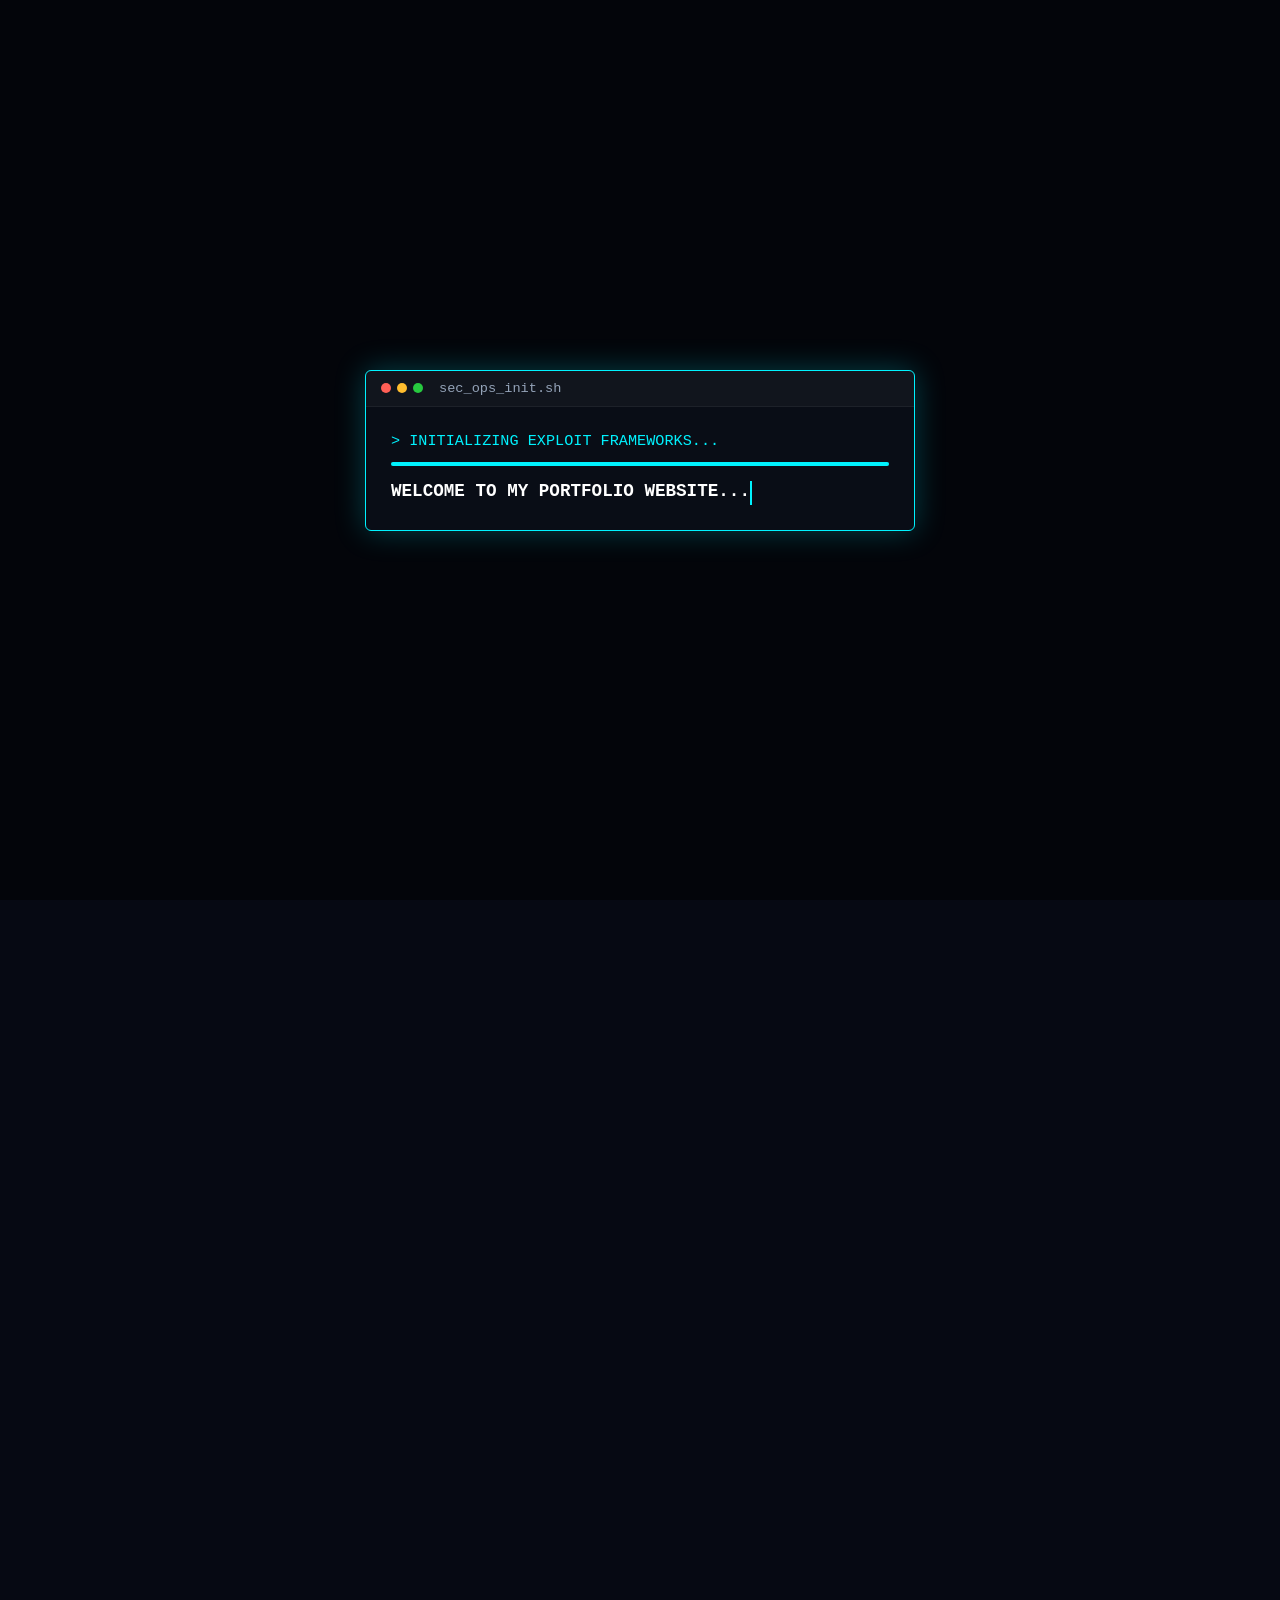
==== index.html @ fb5c25d8 "Portfolio Website" ====
<!DOCTYPE html>
<html lang="en">
<head>
    <meta charset="UTF-8">
    <meta name="viewport" content="width=device-width, initial-scale=1.0">
    <title>Moe Htet | Offensive Security</title>
    <link href="https://fonts.googleapis.com/css2?family=Inter:wght@300;400;600&family=Orbitron:wght@500;700&display=swap" rel="stylesheet">
    <link rel="stylesheet" href="style.css">
</head>
<body>

<div id="preloader">
    <div class="preloader-content">
        <div class="terminal-box">
            <div class="terminal-header">
                <span class="dot red"></span>
                <span class="dot yellow"></span>
                <span class="dot green"></span>
                <span class="terminal-title">sec_ops_init.sh</span>
            </div>
            <div class="terminal-body">
                <p class="status-msg">> INITIALIZING EXPLOIT FRAMEWORKS...</p>
                <div class="progress-bar">
                    <div class="progress-fill" id="progressFill"></div>
                </div>
                <div class="welcome-text" id="welcomeText"></div>
            </div>
        </div>
    </div>
</div>

<div id="main-content" class="hidden">

<nav>
    <div class="logo">MOE HTET AR KAR (PHOE CHO)</div>
    <ul>
        <li><a href="#about">About</a></li>
        <li><a href="#projects">Projects</a></li>
        <li><a href="#labs">Labs</a></li>
        <li><a href="#certs">Certs</a></li>
        <li><a href="#contact">Contact</a></li>
    </ul>
    <button id="themeToggle">☀️</button>
</nav>

<header class="hero">
    <h1 class="glitch" data-text="Cybersecurity Engineer & Offensive Security Practitioner">Cybersecurity Engineer & Offensive Security Practitioner</h1>
    <p>Penetration Testing • Security Automation • API Security • Vulnerability Research</p>
</header>

<section id="about" class="reveal">
    <div class="container">
        <h2>About Me</h2>
        <div class="about-content">
            <p class="bio-text">
                I am a Cybersecurity Engineer and Basic Python Developer with a strong interest in offensive security, security automation, and vulnerability research. My experience includes hands-on penetration testing labs, API security assessments, Windows security analysis, network traffic investigation, and custom security tool development. I enjoy building practical solutions that help identify security weaknesses, improve visibility, and support risk reduction efforts.
            </p>
            <p class="bio-text">
                Beyond technical execution, I believe effective cybersecurity requires clear communication, structured reporting, and continuous learning. I approach security challenges with both an attacker's mindset for identifying weaknesses and a defender's mindset for understanding business impact and remediation strategies.
            </p>
            <p class="bio-text">
                I am continuously expanding my expertise in penetration testing, defensive monitoring, Windows internals, and security engineering while building projects that demonstrate real-world security concepts through practical implementation.
            </p>
        </div>
    </div>
</section>

<section id="projects" class="reveal">
    <h2>Core Security Frameworks & Tools</h2>
    <div class="grid">

        <div class="card primary-card">
            <div class="status-dot"></div>
            <div class="tag">Flagship Framework</div>
            <h3>VulcanX v2.0.0 (Sovereign Edition)</h3>
            <p>VULCAN-X is a modular security assessment framework designed to streamline reconnaissance, service enumeration, and vulnerability discovery workflows. The platform leverages concurrent scanning architectures, service fingerprinting techniques, and structured vulnerability analysis to improve assessment efficiency. It was developed to demonstrate practical experience in offensive security methodologies, security automation, and scalable Python application design.</p>
            <p style="margin-top: 10px;"><strong>Business Value:</strong> The framework reduces manual reconnaissance effort, improves assessment consistency, and provides structured reporting that supports faster security analysis and decision-making processes.</p>
            <div class="card-links" style="margin-top: 15px;">
                <a href="https://github.com/moe1112025/Vulcan-X.git" target="_blank" class="btn-link">[ SOURCE_CODE ]</a>
            </div>
        </div>

    </div>
</section>

<section id="labs" class="reveal">
    <h2>Active Security Labs</h2>
    <div class="grid">

        <div class="card">
            <div class="status-dot"></div>
            <div class="tag">Windows Security</div>
            <h3>Windows 11 Local Privilege Escalation(LPE)</h3>
            <p>This assessment examined a Windows Local Privilege Escalation scenario involving insecure service directory permissions aligned with CWE-276. Through controlled testing in an authorized lab environment, a Binary Hijacking technique demonstrated how improper Access Control List (ACL) configurations can allow privilege boundary violations and lead to SYSTEM-level code execution.</p>
            <p style="margin-top: 10px;"><strong>Business Value:</strong> This lab highlights the importance of Principle of Least Privilege (PoLP), Access Control auditing, File Integrity Monitoring (FIM), and secure service path management in enterprise environments.</p>
            <div class="card-links">
                <a href="https://drive.google.com/file/d/15mmvyUSVfplP2dtKTMwwm52__Tjcgngu/view?usp=drive_link" target="_blank">[ VIEW_DEMO ]</a>
                <a href="https://drive.google.com/file/d/1bqdGl-xNYIPpD2EcokgD5G8lN4Z_xinM/view?usp=drive_link" target="_blank">[ READ_REPORT ]</a>
            </div>
        </div> 

        <div class="card">
            <div class="status-dot"></div>
            <div class="tag">OWASP Juice Shop API Security Assessment</div>
            <h3>Critical Endpoint Assessment</h3>
            <p>A structured application security assessment of OWASP Juice Shop identified multiple high-risk vulnerabilities affecting authentication, authorization, and object access controls. Testing included validation of SQL Injection, Broken Object Level Authorization (BOLA), and Insecure Direct Object Reference (IDOR) scenarios, demonstrating how application logic flaws can expose sensitive customer information.</p>
            <p style="margin-top: 10px;"><strong>Business Value:</strong> The assessment reinforces the importance of robust server-side authorization controls, secure identity management, and the adoption of indirect object references such as UUIDs to protect user data.</p>
            <div class="card-links">
                <a href="https://drive.google.com/file/d/1419d3xMmaEBNFA--Tdlo-GrJt34fl0r1/view?usp=drive_link" target="_blank">[ VIEW_DEMO ]</a>
                <a href="https://drive.google.com/file/d/1wQ1VqkFPOX3O8AzYP1DSJFrGo314pykW/view?usp=drive_link" target="_blank">[ READ_REPORT ]</a>
            </div>
        </div>
        
    </div>
</section>

<section id="certs" class="reveal">
    <h2>Professional Certifications</h2>
    <div class="grid">
        
        <div class="card cert-card">
            <div class="status-dot"></div>
            <div class="tag">Security Analysis</div>
            <img src="https://images.credly.com/size/680x680/images/ef9f86ad-4e53-4dbc-8951-e4cab81ff09e/blob" alt="Google" class="cert-icon">
            <h3>Google Cybersecurity Professional</h3>
            <p>Hands-on expertise in <strong>SIEM (Chronicle)</strong>, IDS/IPS, and packet analysis. Focused on threat hunting, incident response, and security automation with <strong>Python</strong>.</p>
            <a href="https://www.credly.com/badges/2dbb7724-6ad8-48f8-89b3-ddfd74db75ea/linked_in_profile" target="_blank" class="verify-btn">VERIFY_CREDENTIAL</a>
        </div>

        <div class="card cert-card">
            <div class="status-dot"></div>
            <div class="tag">Offensive Security</div>
            <img src="https://s3.amazonaws.com/coursera_assets/meta_images/generated/CERTIFICATE_LANDING_PAGE/CERTIFICATE_LANDING_PAGE~3IY4SEI4F1SM/CERTIFICATE_LANDING_PAGE~3IY4SEI4F1SM.jpeg" alt="Kali" class="cert-icon">
            <h3>Ethical Hacking & Pentesting</h3>
            <p>Practical application of the <strong>Cyber Attack Lifecycle</strong> using Kali Linux. Expertise in vulnerability research, <strong>Network Exploitation</strong>, and advanced reconnaissance techniques.</p>
            <a href="https://www.coursera.org/account/accomplishments/specialization/3IY4SEI4F1SM" target="_blank" class="verify-btn">VERIFY_CREDENTIAL</a>
        </div>

        <div class="card cert-card">
            <div class="status-dot"></div>
            <div class="tag">Pentesting Standard</div>
            <img src="https://s3.amazonaws.com/coursera_assets/meta_images/generated/CERTIFICATE_LANDING_PAGE/CERTIFICATE_LANDING_PAGE~47RRHLRSA1Q6/CERTIFICATE_LANDING_PAGE~47RRHLRSA1Q6.jpeg" alt="CompTIA" class="cert-icon">
            <h3>CompTIA PenTest+ (PT0-002)</h3>
            <p>Validated skills in <strong>Penetration Testing Management</strong>. Managing weaknesses, performing cloud/mobile assessments, and generating professional <strong>Technical Security Reports</strong>.</p>
            <a href="https://www.coursera.org/account/accomplishments/specialization/47RRHLRSA1Q6" target="_blank" class="verify-btn">VERIFY_CREDENTIAL</a>
        </div>

    </div>
</section>

<section id="skills" class="reveal">
    <h2>Core Competencies</h2>
    <div class="grid">
        <div class="skill-box">
            <div class="status-dot"></div>
            <h4><span class="accent-text">01.</span> Development & Automation</h4>
            <p>Python (OOP), Bash Scripting, Security Tooling, API Automation</p>
        </div>

        <div class="skill-box">
            <div class="status-dot"></div>
            <h4><span class="accent-text">02.</span> Offensive Operations</h4>
            <p>Metasploit Framework, Burp Suite Professional, Hydra, Nmap, WireShark</p>
        </div>

        <div class="skill-box">
            <div class="status-dot"></div>
            <h4><span class="accent-text">03.</span> Security Analysis</h4>
            <p>Malware Analysis, Traffic Inspection, Vulnerability Research</p>
        </div>
    </div>

    <div class="learning-bio">
        <p class="terminal-text">> [STATUS]: Cybersecurity Practitioner | Continuous Learner</p>
        <p>Focused on practical penetration testing, security automation, vulnerability research, and defensive security analysis. Committed to continuous professional development through hands-on labs, security projects, technical reporting, and real-world security methodologies.</p>
    </div>
</section>

<section id="contact" class="reveal">
    <h2>Connect with Moe Htet</h2>
    <div class="contact-container">
        <p class="contact-sub">Interested in discussing cybersecurity opportunities, penetration testing, security research, or professional collaboration? Feel free to connect through the channels below.</p>
        
        <div class="contact-grid">
            <a href="mailto:moehtetarkar259@gmail.com?subject=Security Project Inquiry&body=Hello Moe Htet," class="contact-btn email-btn">
                <span class="icon">📩</span>
                <div class="btn-text">
                    <span>Email Me</span>
                    <small>moehtetarkar259@gmail.com</small>
                </div>
            </a>

            <a href="https://github.com/moe1112025" target="_blank" class="contact-btn github-btn">
                <span class="icon">💻</span>
                <div class="btn-text">
                    <span>GitHub Profile</span>
                    <small>github.com/moe1112025</small>
                </div>
            </a>
        </div>
    </div>
</section>

</div>

<script src="script.js"></script>
</body>
</html>
---- style.css ----
/* GLOBAL CONFIG & VARIABLES */
:root {
    --bg-main: #060913;
    --bg-card: rgba(13, 20, 38, 0.6);
    --accent: #00f2fe;
    --accent-glow: rgba(0, 242, 254, 0.25);
    --text-primary: #f1f5f9;
    --text-secondary: #94a3b8;
    --border: rgba(0, 242, 254, 0.15);
}

/* Light Theme Variables */
[data-theme="light"] {
    --bg-main: #f8fafc;
    --bg-card: rgba(255, 255, 255, 0.85);
    --accent: #0284c7;
    --accent-glow: rgba(2, 132, 199, 0.15);
    --text-primary: #0f172a;
    --text-secondary: #475569;
    --border: rgba(2, 132, 199, 0.2);
}

* {
    margin: 0;
    padding: 0;
    box-sizing: border-box;
}

html {
    scroll-behavior: smooth;
}

body {
    background-color: var(--bg-main);
    color: var(--text-primary);
    font-family: 'Inter', sans-serif;
    overflow-x: hidden;
    transition: background-color 0.4s, color 0.4s;
}

/* 1. INTRO PRELOADER UI */
#preloader {
    position: fixed;
    top: 0;
    left: 0;
    width: 100vw;
    height: 100vh;
    background-color: #03050a;
    z-index: 9999;
    display: flex;
    justify-content: center;
    align-items: center;
    transition: opacity 0.5s ease, visibility 0.5s;
}

.preloader-content {
    width: 90%;
    max-width: 550px;
}

.terminal-box {
    background: #090d16;
    border: 1px solid var(--accent);
    border-radius: 6px;
    box-shadow: 0 0 30px var(--accent-glow);
    font-family: monospace;
}

.terminal-header {
    background: rgba(255, 255, 255, 0.03);
    padding: 10px 15px;
    border-bottom: 1px solid rgba(255, 255, 255, 0.05);
    display: flex;
    align-items: center;
}

.dot {
    width: 10px;
    height: 10px;
    border-radius: 50%;
    margin-right: 6px;
}
.red { background: #ff5f56; }
.yellow { background: #ffbd2e; }
.green { background: #27c93f; }

.terminal-title {
    color: var(--text-secondary);
    font-size: 0.85rem;
    margin-left: 10px;
}

.terminal-body {
    padding: 25px;
}

.status-msg {
    color: var(--accent);
    font-size: 0.95rem;
    margin-bottom: 12px;
}

.progress-bar {
    width: 100%;
    height: 4px;
    background: rgba(255, 255, 255, 0.05);
    border-radius: 2px;
    overflow: hidden;
    margin-bottom: 15px;
}

.progress-fill {
    width: 0%;
    height: 100%;
    background: var(--accent);
    box-shadow: 0 0 8px var(--accent);
    transition: width 0.1s linear;
}

.welcome-text {
    font-size: 1.1rem;
    font-weight: bold;
    color: #fff;
    min-height: 24px;
    border-right: 2px solid var(--accent);
    width: fit-content;
}

/* Structural control */
.hidden {
    opacity: 0;
    visibility: hidden;
    transform: translateY(15px);
}

#main-content {
    transition: opacity 0.6s ease-out, transform 0.6s ease-out;
}

#main-content.visible {
    opacity: 1;
    visibility: visible;
    transform: translateY(0);
}

/* MODERN NAVIGATION */
nav {
    display: flex;
    justify-content: space-between;
    align-items: center;
    padding: 20px 5%;
    position: fixed;
    width: 100%;
    top: 0;
    z-index: 100;
    background: rgba(6, 9, 19, 0.75);
    backdrop-filter: blur(12px);
    border-bottom: 1px solid rgba(255, 255, 255, 0.03);
}

[data-theme="light"] nav {
    background: rgba(248, 250, 252, 0.8);
    border-bottom: 1px solid rgba(0, 0, 0, 0.05);
}

.logo {
    font-family: 'Orbitron', sans-serif;
    font-weight: 700;
    font-size: 1.1rem;
    letter-spacing: 1px;
    color: var(--accent);
}

nav ul {
    display: flex;
    list-style: none;
    gap: 30px;
}

nav ul a {
    color: var(--text-secondary);
    text-decoration: none;
    font-weight: 600;
    font-size: 0.95rem;
    transition: color 0.3s;
}

nav ul a:hover {
    color: var(--accent);
}

#themeToggle {
    background: none;
    border: 1px solid var(--border);
    padding: 6px 12px;
    border-radius: 20px;
    cursor: pointer;
    font-size: 1rem;
    transition: background 0.3s;
}
#themeToggle:hover {
    background: var(--accent-glow);
}

/* HERO SECTION */
.hero {
    height: 85vh;
    display: flex;
    flex-direction: column;
    justify-content: center;
    align-items: center;
    text-align: center;
    padding: 0 20px;
    margin-top: 60px;
    background: radial-gradient(circle at center, rgba(13, 20, 38, 0.4) 0%, transparent 65%);
}

.hero h1 {
    font-family: 'Orbitron', sans-serif;
    font-size: 2.5rem;
    max-width: 900px;
    margin-bottom: 20px;
    line-height: 1.3;
}

.hero p {
    color: var(--accent);
    font-weight: 600;
    letter-spacing: 1px;
    font-size: 1rem;
}

/* SECTIONS LAYOUT */
section {
    padding: 80px 10%;
    max-width: 1300px;
    margin: 0 auto;
}

section h2 {
    font-family: 'Orbitron', sans-serif;
    font-size: 1.8rem;
    margin-bottom: 40px;
    position: relative;
    width: fit-content;
}

section h2::after {
    content: '';
    position: absolute;
    bottom: -8px;
    left: 0;
    width: 40px;
    height: 3px;
    background: var(--accent);
}

.bio-text {
    color: var(--text-secondary);
    line-height: 1.7;
    font-size: 1.05rem;
    margin-bottom: 20px;
}

/* CARDS GRID SYSTEM */
.grid {
    display: grid;
    grid-template-columns: repeat(auto-fit, minmax(320px, 1fr));
    gap: 30px;
}

.card {
    background: var(--bg-card);
    border: 1px solid var(--border);
    border-radius: 10px;
    padding: 30px;
    position: relative;
    backdrop-filter: blur(8px);
    transition: transform 0.3s, border-color 0.3s, box-shadow 0.3s;
}

.card:hover {
    transform: translateY(-5px);
    border-color: var(--accent);
    box-shadow: 0 10px 25px var(--accent-glow);
}

.primary-card {
    grid-column: 1 / -1;
    border-left: 3px solid var(--accent);
}

.status-dot {
    position: absolute;
    top: 20px;
    right: 20px;
    width: 8px;
    height: 8px;
    background: #27c93f;
    border-radius: 50%;
    box-shadow: 0 0 8px #27c93f;
}

.tag {
    font-size: 0.75rem;
    font-weight: bold;
    text-transform: uppercase;
    color: var(--accent);
    letter-spacing: 1px;
    margin-bottom: 12px;
}

.card h3 {
    font-size: 1.3rem;
    margin-bottom: 15px;
}

.card p {
    color: var(--text-secondary);
    line-height: 1.6;
    font-size: 0.95rem;
}

.card-links {
    margin-top: 20px;
    display: flex;
    gap: 20px;
}

.card-links a, .btn-link, .verify-btn {
    color: var(--accent);
    text-decoration: none;
    font-weight: 600;
    font-size: 0.9rem;
    font-family: monospace;
}

.card-links a:hover, .verify-btn:hover {
    text-decoration: underline;
}

/* CERTIFICATES */
.cert-card {
    display: flex;
    flex-direction: column;
}

.cert-icon {
    width: 60px;
    height: 60px;
    object-fit: cover;
    border-radius: 6px;
    margin-bottom: 15px;
    background: #fff;
    padding: 2px;
}

.cert-card p {
    margin-bottom: 15px;
    flex-grow: 1;
}

/* SKILLS SECTION */
.skill-box {
    background: var(--bg-card);
    border: 1px solid var(--border);
    padding: 25px;
    border-radius: 8px;
    position: relative;
}

.skill-box h4 {
    font-size: 1.1rem;
    margin-bottom: 10px;
}

.accent-text {
    color: var(--accent);
}

.learning-bio {
    margin-top: 40px;
    background: rgba(255, 255, 255, 0.02);
    border: 1px dashed var(--border);
    padding: 25px;
    border-radius: 8px;
}

.terminal-text {
    font-family: monospace;
    color: var(--accent);
    margin-bottom: 10px;
    font-weight: bold;
}

.learning-bio p:last-child {
    color: var(--text-secondary);
    line-height: 1.6;
}

/* CONTACT SECTION */
.contact-container {
    text-align: center;
    max-width: 700px;
    margin: 0 auto;
}

.contact-sub {
    color: var(--text-secondary);
    margin-bottom: 35px;
    line-height: 1.6;
}

.contact-grid {
    display: flex;
    justify-content: center;
    gap: 25px;
    flex-wrap: wrap;
}

.contact-btn {
    display: flex;
    align-items: center;
    gap: 15px;
    background: var(--bg-card);
    border: 1px solid var(--border);
    padding: 15px 25px;
    border-radius: 8px;
    text-decoration: none;
    color: var(--text-primary);
    transition: transform 0.3s, border-color 0.3s;
}

.contact-btn:hover {
    transform: translateY(-3px);
    border-color: var(--accent);
}

.contact-btn .icon {
    font-size: 1.5rem;
}

.btn-text {
    text-align: left;
}

.btn-text span {
    display: block;
    font-weight: 600;
}

.btn-text small {
    color: var(--text-secondary);
}

/* FADE & REVEAL EFFECTS WITH SCROLL */
.reveal {
    opacity: 0;
    transform: translateY(30px);
    transition: opacity 0.8s ease, transform 0.8s ease;
}

.reveal.active {
    opacity: 1;
    transform: translateY(0);
}

/* GLITCH EFFECT */
.glitch {
    position: relative;
}

/* RESPONSIVE DESIGN */
@media (max-width: 768px) {
    nav {
        flex-direction: column;
        gap: 15px;
        padding: 15px;
    }
    nav ul {
        gap: 15px;
        flex-wrap: wrap;
        justify-content: center;
    }
    .hero h1 {
        font-size: 1.8rem;
    }
    section {
        padding: 60px 5%;
    }
}
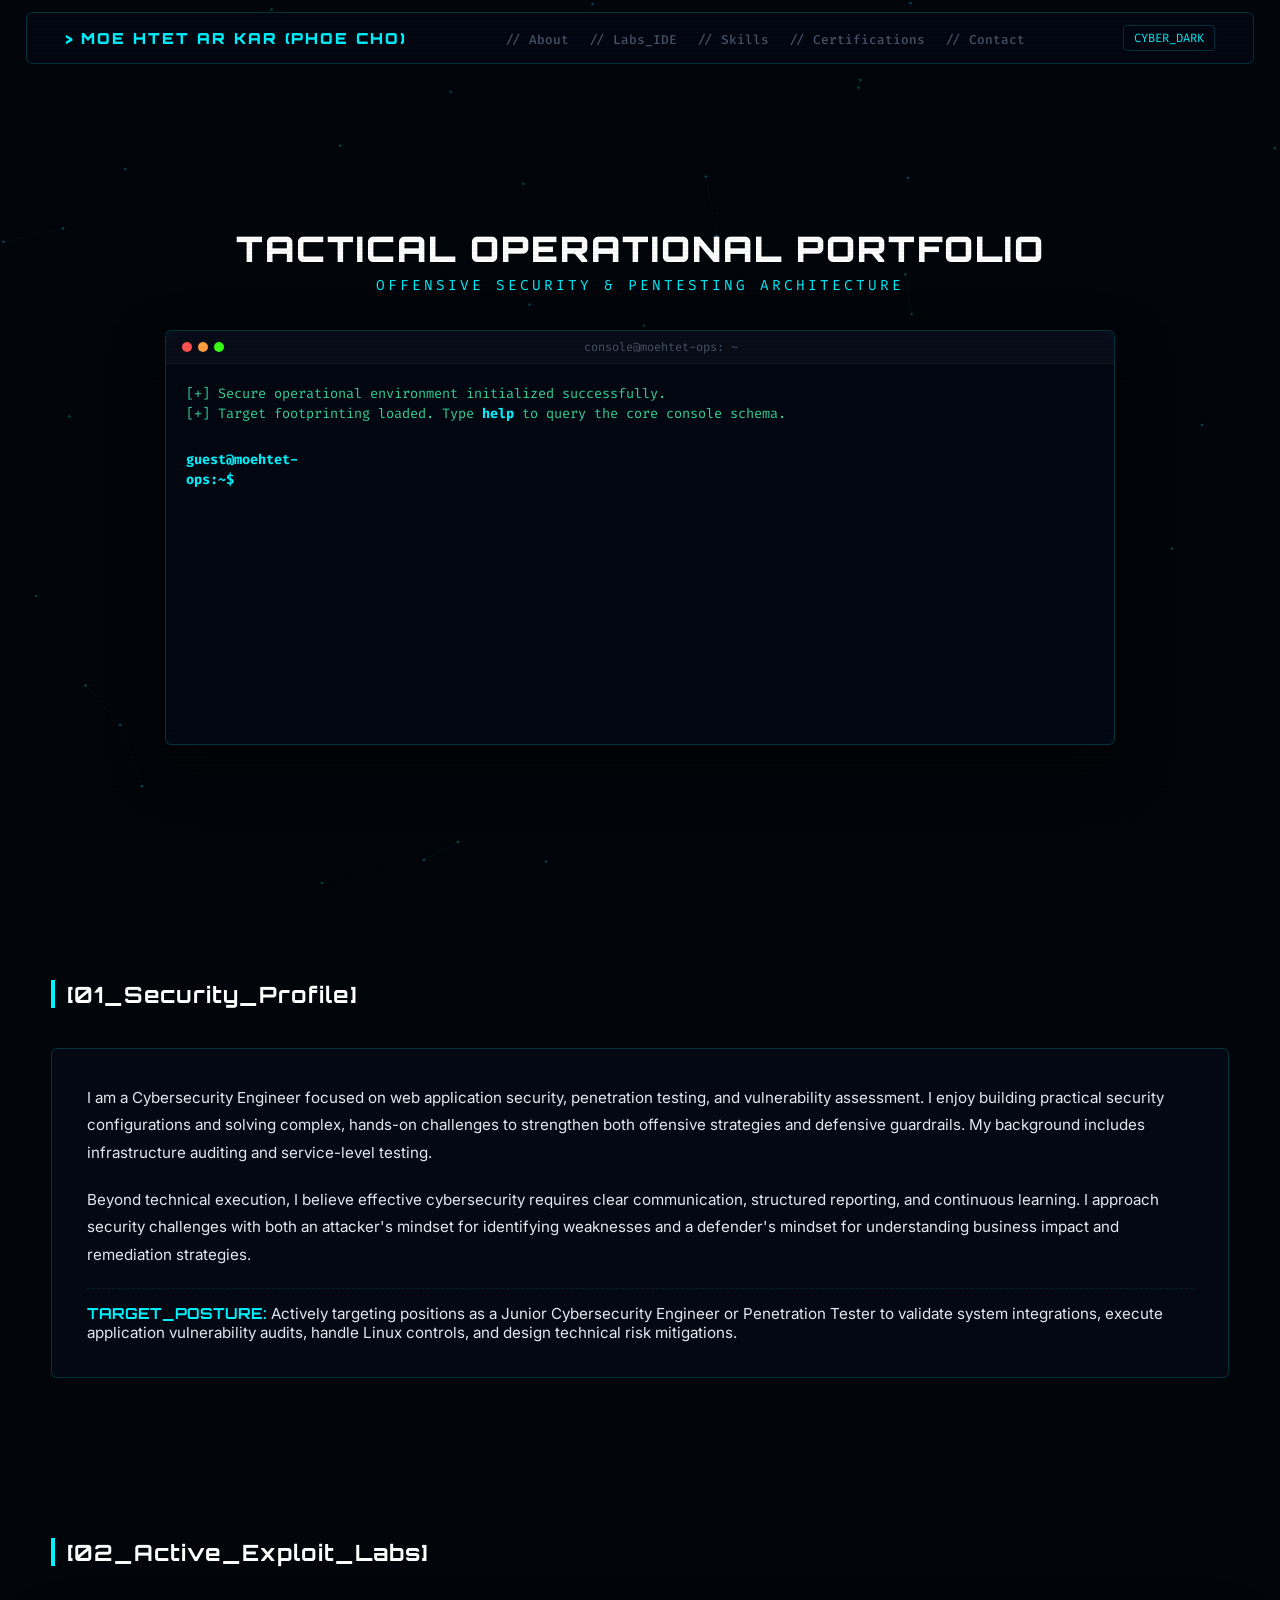
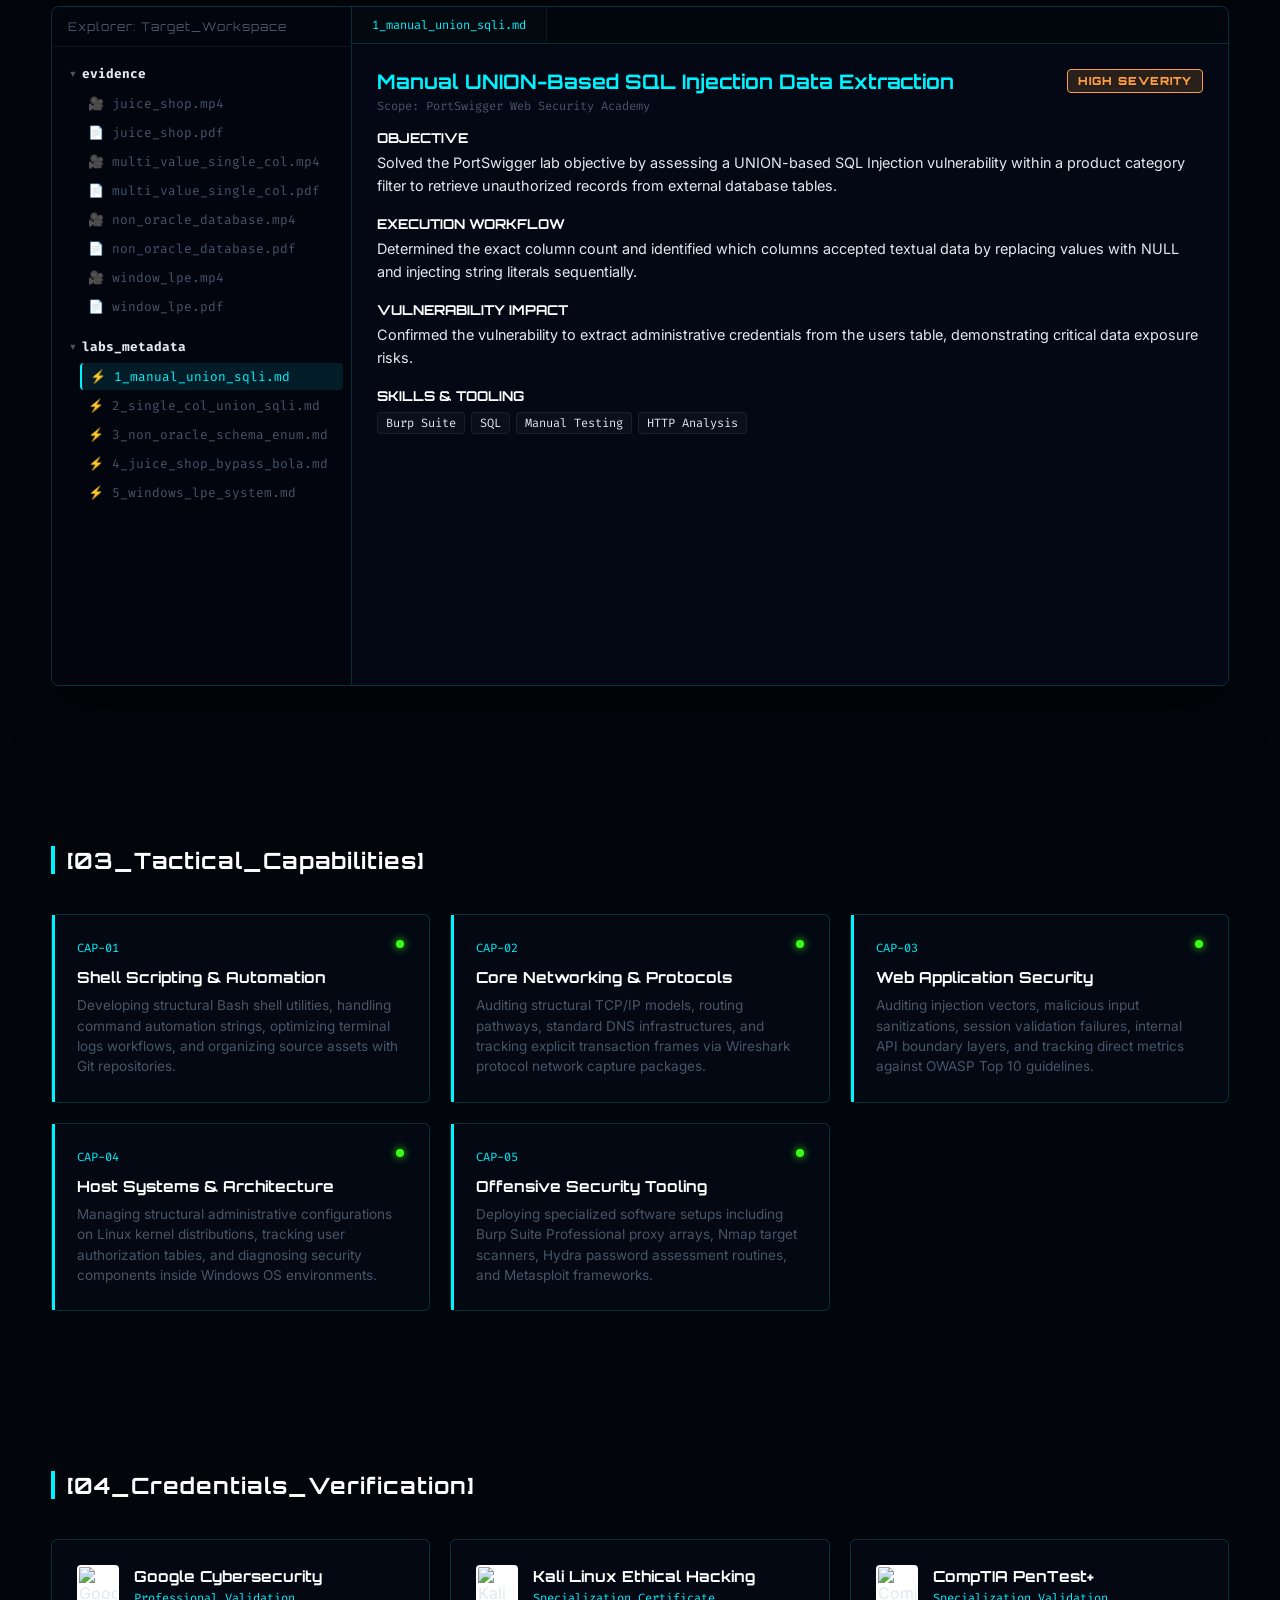
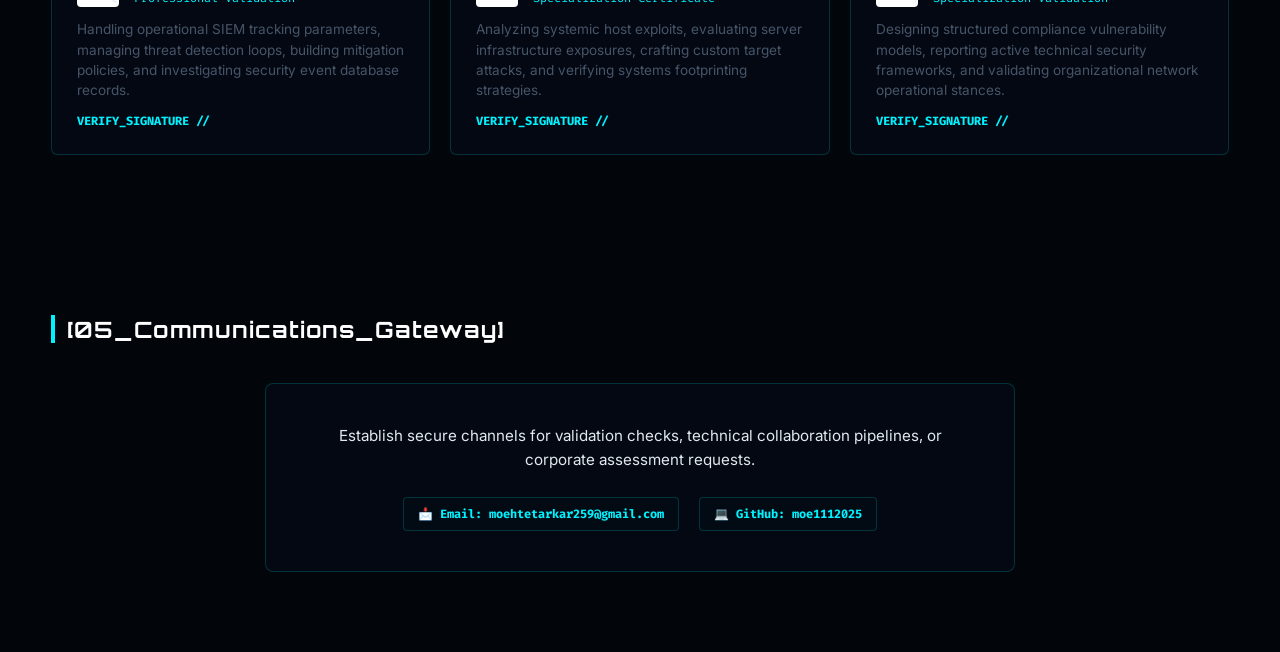
==== commit d0724a7e: "Create index.html" ====
--- a/index.html
+++ b/index.html
@@ -3,206 +3,1006 @@
 <head>
     <meta charset="UTF-8">
     <meta name="viewport" content="width=device-width, initial-scale=1.0">
-    <title>Moe Htet | Offensive Security</title>
-    <link href="https://fonts.googleapis.com/css2?family=Inter:wght@300;400;600&family=Orbitron:wght@500;700&display=swap" rel="stylesheet">
-    <link rel="stylesheet" href="style.css">
+    <title>Moe Htet Ar Kar | Cyber Security Tactical Command Center</title>
+    <link href="https://fonts.googleapis.com/css2?family=Fira+Code:wght@400;500;700&family=Orbitron:wght@600;800;900&family=Inter:wght@300;400;600&display=swap" rel="stylesheet">
+    <style>
+        :root {
+            --bg-cyber: #02050a;
+            --bg-card: rgba(4, 10, 20, 0.85);
+            --accent-cyan: #00f2fe;
+            --accent-green: #39ff14;
+            --accent-orange: #ff9f43;
+            --accent-red: #ff5252;
+            --accent-dim: rgba(0, 242, 254, 0.12);
+            --text-cyber: #e2e8f0;
+            --text-dim: #475569;
+            --border-cyber: rgba(0, 242, 254, 0.18);
+            --terminal-bg: #030712;
+            --burp-bg: #1e1e24;
+            --burp-orange: #ff6600;
+        }
+
+        [data-theme="light"] {
+            --bg-cyber: #f8fafc;
+            --bg-card: rgba(255, 255, 255, 0.95);
+            --accent-cyan: #0369a1;
+            --accent-green: #15803d;
+            --accent-orange: #c2410c;
+            --accent-red: #b91c1c;
+            --accent-dim: rgba(3, 105, 161, 0.12);
+            --text-cyber: #0f172a;
+            --text-dim: #64748b;
+            --border-cyber: rgba(3, 105, 161, 0.25);
+            --terminal-bg: #f1f5f9;
+            --burp-bg: #e2e8f0;
+        }
+
+        * {
+            margin: 0;
+            padding: 0;
+            box-sizing: border-box;
+        }
+
+        html {
+            scroll-behavior: smooth;
+        }
+
+        body {
+            background-color: var(--bg-cyber);
+            color: var(--text-cyber);
+            font-family: 'Inter', sans-serif;
+            overflow-x: hidden;
+            position: relative;
+        }
+
+        #network-canvas {
+            position: fixed;
+            top: 0;
+            left: 0;
+            width: 100%;
+            height: 100%;
+            z-index: -1;
+            pointer-events: none;
+        }
+
+        .crt-effect::before {
+            content: " ";
+            display: block;
+            position: fixed;
+            top: 0; left: 0; bottom: 0; right: 0;
+            background: linear-gradient(rgba(18, 16, 16, 0) 50%, rgba(0, 0, 0, 0.08) 50%);
+            background-size: 100% 4px;
+            z-index: 9999;
+            pointer-events: none;
+            opacity: 0.5;
+        }
+
+        /* TACTICAL TOP BAR NAV */
+        nav {
+            display: flex;
+            justify-content: space-between;
+            align-items: center;
+            padding: 12px 3%;
+            position: fixed;
+            width: 96%;
+            margin: 12px 2%;
+            top: 0;
+            z-index: 100;
+            background: rgba(3, 7, 18, 0.9);
+            backdrop-filter: blur(16px);
+            border: 1px solid var(--border-cyber);
+            border-radius: 6px;
+        }
+
+        [data-theme="light"] nav {
+            background: rgba(255, 255, 255, 0.9);
+        }
+
+        .logo {
+            font-family: 'Orbitron', sans-serif;
+            font-weight: 900;
+            font-size: 0.95rem;
+            letter-spacing: 2px;
+            color: var(--accent-cyan);
+        }
+
+        nav ul {
+            display: flex;
+            list-style: none;
+            gap: 20px;
+        }
+
+        nav ul a {
+            color: var(--text-dim);
+            text-decoration: none;
+            font-family: 'Fira Code', monospace;
+            font-size: 0.8rem;
+            font-weight: 500;
+            transition: all 0.2s;
+        }
+
+        nav ul a:hover {
+            color: var(--accent-cyan);
+            text-shadow: 0 0 8px var(--accent-cyan);
+        }
+
+        #themeToggle {
+            background: none;
+            border: 1px solid var(--border-cyber);
+            color: var(--accent-cyan);
+            padding: 4px 10px;
+            border-radius: 4px;
+            cursor: pointer;
+            font-family: 'Fira Code', monospace;
+            font-size: 0.75rem;
+        }
+
+        /* HERO AREA WITH CLI TERMINAL */
+        .hero {
+            min-height: 100vh;
+            display: flex;
+            flex-direction: column;
+            justify-content: center;
+            align-items: center;
+            padding: 100px 4% 30px;
+        }
+
+        .hero-title-group h1 {
+            font-family: 'Orbitron', sans-serif;
+            font-size: 2.2rem;
+            font-weight: 900;
+            text-align: center;
+            letter-spacing: 2px;
+            margin-bottom: 5px;
+            color: #ffffff;
+        }
+
+        [data-theme="light"] .hero-title-group h1 {
+            color: #0f172a;
+        }
+
+        .hero-title-group p.subtitle {
+            color: var(--accent-cyan);
+            font-family: 'Fira Code', monospace;
+            font-size: 0.9rem;
+            letter-spacing: 3px;
+            text-align: center;
+            margin-bottom: 35px;
+            text-transform: uppercase;
+        }
+
+        /* TERMINAL INTERFACE */
+        .terminal-container {
+            width: 100%;
+            max-width: 950px;
+            background: var(--terminal-bg);
+            border: 1px solid var(--border-cyber);
+            border-radius: 6px;
+            box-shadow: 0 20px 50px rgba(0,0,0,0.6), inset 0 0 15px rgba(0, 242, 254, 0.03);
+            overflow: hidden;
+        }
+
+        .terminal-header {
+            background: rgba(255,255,255,0.02);
+            border-bottom: 1px solid rgba(255,255,255,0.05);
+            padding: 8px 16px;
+            display: flex;
+            justify-content: space-between;
+            align-items: center;
+        }
+
+        .terminal-dots {
+            display: flex;
+            gap: 6px;
+        }
+
+        .dot { width: 10px; height: 10px; border-radius: 50%; }
+        .dot-r { background: var(--accent-red); }
+        .dot-y { background: var(--accent-orange); }
+        .dot-g { background: var(--accent-green); }
+
+        .terminal-title {
+            font-family: 'Fira Code', monospace;
+            font-size: 0.75rem;
+            color: var(--text-dim);
+        }
+
+        .terminal-body {
+            height: 380px;
+            padding: 20px;
+            overflow-y: auto;
+            font-family: 'Fira Code', monospace;
+            font-size: 0.85rem;
+            color: #34d399;
+            line-height: 1.5;
+        }
+
+        [data-theme="light"] .terminal-body {
+            color: #166534;
+        }
+
+        .cli-input-wrapper {
+            display: flex;
+            align-items: center;
+            gap: 8px;
+            margin-top: 5px;
+        }
+
+        .cli-prompt { color: var(--accent-cyan); font-weight: bold; }
+        .cli-input-node {
+            background: none; border: none; color: #fff;
+            outline: none; width: 100%; font-family: 'Fira Code', monospace; font-size: 0.85rem;
+        }
+        [data-theme="light"] .cli-input-node { color: #0f172a; }
+
+        /* ADVANCED EXPLOIT LABS IDE ARCHITECTURE */
+        section {
+            padding: 80px 4%;
+            max-width: 1400px;
+            margin: 0 auto;
+        }
+
+        section h2 {
+            font-family: 'Orbitron', sans-serif;
+            font-size: 1.4rem;
+            margin-bottom: 40px;
+            color: #fff;
+            border-left: 4px solid var(--accent-cyan);
+            padding-left: 12px;
+            letter-spacing: 1px;
+        }
+        [data-theme="light"] section h2 { color: #0f172a; }
+
+        .ide-container {
+            display: grid;
+            grid-template-columns: 300px 1fr;
+            border: 1px solid var(--border-cyber);
+            border-radius: 8px;
+            background: var(--terminal-bg);
+            height: 680px;
+            overflow: hidden;
+            box-shadow: 0 25px 50px rgba(0,0,0,0.4);
+        }
+
+        .ide-explorer-sidebar {
+            background: rgba(3, 6, 14, 0.95);
+            border-right: 1px solid var(--border-cyber);
+            display: flex;
+            flex-direction: column;
+        }
+
+        .sidebar-title {
+            padding: 12px 16px;
+            font-family: 'Orbitron', sans-serif;
+            font-size: 0.75rem;
+            color: var(--text-dim);
+            border-bottom: 1px solid rgba(255,255,255,0.05);
+            letter-spacing: 1px;
+        }
+
+        .file-tree { padding: 12px 8px; font-family: 'Fira Code', monospace; font-size: 0.8rem; }
+        .folder-node { padding: 6px 10px; cursor: pointer; font-weight: bold; color: var(--text-cyber); display: flex; align-items: center; gap: 6px; }
+        .folder-node::before { content: "▼"; font-size: 0.6rem; color: var(--text-dim); }
+        .folder-node.collapsed::before { content: "▶"; }
+        .folder-contents { padding-left: 20px; overflow: hidden; transition: max-height 0.25s ease-out; }
+        .file-node { padding: 5px 8px; cursor: pointer; color: var(--text-dim); border-radius: 4px; display: flex; align-items: center; gap: 6px; margin: 2px 0; }
+        .file-node:hover { background: rgba(0, 242, 254, 0.04); color: var(--accent-cyan); }
+        .file-node.active { background: rgba(0, 242, 254, 0.1); color: var(--accent-cyan); border-left: 2px solid var(--accent-cyan); }
+
+        .ide-workspace { display: flex; flex-direction: column; background: rgba(4, 9, 20, 0.8); overflow: hidden; }
+        .workspace-tabs-bar { background: rgba(2, 5, 12, 0.9); display: flex; border-bottom: 1px solid var(--border-cyber); }
+        .workspace-tab { padding: 10px 20px; font-family: 'Fira Code', monospace; font-size: 0.75rem; color: var(--accent-cyan); border-right: 1px solid rgba(255,255,255,0.05); display: flex; align-items: center; gap: 8px; background: rgba(255,255,255,0.01); }
+
+        .workspace-body { flex-grow: 1; padding: 25px; overflow-y: auto; }
+
+        /* BURP SUITE INTERACTIVE GRAPHIC UNIT */
+        .burp-suite-wrapper {
+            margin-top: 25px;
+            background: var(--burp-bg);
+            border: 1px solid var(--border-cyber);
+            border-radius: 6px;
+            overflow: hidden;
+            font-family: 'Fira Code', monospace;
+            font-size: 0.8rem;
+        }
+
+        .burp-suite-header {
+            background: rgba(0,0,0,0.3);
+            padding: 8px 15px;
+            display: flex;
+            justify-content: space-between;
+            align-items: center;
+            border-bottom: 1px solid rgba(255,255,255,0.05);
+        }
+
+        .burp-suite-logo { color: var(--burp-orange); font-weight: bold; font-size: 0.75rem; letter-spacing: 1px; }
+        .burp-tabs-row { display: flex; gap: 2px; background: rgba(0,0,0,0.1); padding-top: 5px; padding-left: 10px; }
+        .burp-tab { padding: 6px 14px; background: rgba(255,255,255,0.03); color: var(--text-dim); cursor: pointer; border-radius: 4px 4px 0 0; border: 1px solid transparent; border-bottom: none; }
+        .burp-tab.active { background: var(--burp-bg); color: var(--burp-orange); border-color: var(--border-cyber); font-weight: bold; }
+        .burp-inspector-panes { display: grid; grid-template-columns: 1fr; padding: 15px; min-height: 180px; max-height: 300px; overflow-y: auto; background: #0b0f19; color: #f8fafc; line-height: 1.4; white-space: pre-wrap; }
+
+        /* CORE LAB GRID MARKDOWN STYLING */
+        .lab-title-row { display: flex; justify-content: space-between; align-items: flex-start; margin-bottom: 15px; flex-wrap: wrap; gap: 10px; }
+        .lab-header-text h3 { font-family: 'Orbitron', sans-serif; color: var(--accent-cyan); font-size: 1.25rem; }
+        .lab-scope-badge { font-family: 'Fira Code', monospace; font-size: 0.75rem; color: var(--text-dim); }
+        
+        .threat-matrix-badge {
+            font-family: 'Orbitron', sans-serif; font-size: 0.7rem; font-weight: 900;
+            padding: 4px 10px; border-radius: 4px; text-transform: uppercase; letter-spacing: 1px;
+        }
+        .threat-crit { background: rgba(255, 82, 82, 0.15); color: var(--accent-red); border: 1px solid var(--accent-red); }
+        .threat-high { background: rgba(255, 159, 67, 0.15); color: var(--accent-orange); border: 1px solid var(--accent-orange); }
+
+        .lab-md-node { margin-bottom: 18px; }
+        .lab-md-node h4 { font-family: 'Orbitron', sans-serif; font-size: 0.85rem; color: #fff; margin-bottom: 5px; text-transform: uppercase; }
+        [data-theme="light"] .lab-md-node h4 { color: #0f172a; }
+        .lab-md-node p { font-size: 0.9rem; color: var(--text-cyber); line-height: 1.6; }
+        
+        .badge-cluster { display: flex; flex-wrap: wrap; gap: 6px; margin-top: 8px; }
+        .tech-badge { font-family: 'Fira Code', monospace; font-size: 0.75rem; background: rgba(255,255,255,0.03); border: 1px solid rgba(255,255,255,0.06); padding: 2px 8px; border-radius: 4px; }
+
+        .evidence-links-pane { margin-top: 20px; padding-top: 15px; border-top: 1px dashed rgba(255,255,255,0.08); display: flex; gap: 15px; flex-wrap: wrap; }
+        .action-button { display: inline-flex; align-items: center; gap: 8px; color: var(--accent-cyan); text-decoration: none; font-family: 'Fira Code', monospace; font-size: 0.75rem; font-weight: bold; border: 1px solid var(--border-cyber); padding: 8px 14px; border-radius: 4px; background: rgba(0, 242, 254, 0.01); transition: all 0.2s; }
+        .action-button:hover { background: var(--accent-dim); box-shadow: 0 0 10px var(--accent-cyan); }
+
+        .video-embed-box { width: 100%; border-radius: 6px; border: 1px solid var(--border-cyber); overflow: hidden; background: #000; margin-top: 15px; }
+        .video-element { width: 100%; height: auto; max-height: 290px; display: block; }
+
+        /* TACTICAL SKILLS SPECIFICATION */
+        .skills-matrix-layout { display: grid; grid-template-columns: repeat(auto-fit, minmax(280px, 1fr)); gap: 20px; }
+        .skill-matrix-card { background: var(--bg-card); border: 1px solid var(--border-cyber); padding: 25px; border-radius: 6px; position: relative; }
+        .skill-matrix-card::before { content: ""; position: absolute; top: 0; left: 0; width: 3px; height: 100%; background: var(--accent-cyan); }
+        .skill-card-top { display: flex; justify-content: space-between; font-family: 'Fira Code', monospace; font-size: 0.75rem; margin-bottom: 12px; color: var(--accent-cyan); }
+        .skill-matrix-card h4 { font-family: 'Orbitron', sans-serif; font-size: 0.95rem; margin-bottom: 8px; color: #fff; }
+        [data-theme="light"] .skill-matrix-card h4 { color: #0f172a; }
+        .skill-matrix-card p { font-size: 0.85rem; color: var(--text-dim); line-height: 1.5; }
+
+        /* CERTIFICATES MODULE */
+        .certs-matrix-layout { display: grid; grid-template-columns: repeat(auto-fit, minmax(280px, 1fr)); gap: 20px; }
+        .cert-matrix-card { background: var(--bg-card); border: 1px solid var(--border-cyber); padding: 25px; border-radius: 6px; display: flex; flex-direction: column; gap: 12px; transition: all 0.25s; }
+        .cert-matrix-card:hover { transform: translateY(-3px); border-color: var(--accent-cyan); box-shadow: 0 10px 25px var(--accent-dim); }
+        .cert-card-header { display: flex; gap: 15px; align-items: center; }
+        .cert-img-node { width: 42px; height: 42px; object-fit: contain; background: #fff; padding: 2px; border-radius: 4px; }
+        .cert-card-meta h3 { font-family: 'Orbitron', sans-serif; font-size: 0.95rem; color: #fff; }
+        [data-theme="light"] .cert-card-meta h3 { color: #0f172a; }
+        .cert-card-meta span { font-family: 'Fira Code', monospace; font-size: 0.75rem; color: var(--accent-cyan); }
+        .cert-matrix-card p { font-size: 0.85rem; color: var(--text-dim); line-height: 1.5; flex-grow: 1; }
+        .cert-link-anchor { font-family: 'Fira Code', monospace; font-size: 0.75rem; color: var(--accent-cyan); text-decoration: none; font-weight: bold; }
+
+        /* CONTACT HUD */
+        .contact-card-hud { background: var(--bg-card); border: 1px solid var(--border-cyber); padding: 40px; border-radius: 8px; text-align: center; max-width: 750px; margin: 0 auto; }
+        .contact-card-hud p { margin-bottom: 25px; font-size: 0.95rem; line-height: 1.6; }
+        .contact-cluster-actions { display: flex; justify-content: center; gap: 20px; flex-wrap: wrap; }
+
+        /* LOGICAL ENGINE UTILITIES */
+        .pulse-light { width: 8px; height: 8px; border-radius: 50%; display: inline-block; }
+        .pulse-g { background: var(--accent-green); box-shadow: 0 0 8px var(--accent-green); animation: pulseAnim 2s infinite; }
+        .pulse-y { background: #eab308; box-shadow: 0 0 8px #eab308; animation: pulseAnim 2s infinite; }
+        @keyframes pulseAnim { 0%, 100% { transform: scale(0.95); opacity: 0.7; } 50% { transform: scale(1.15); opacity: 1; } }
+
+        .reveal { opacity: 0; transform: translateY(15px); transition: opacity 0.5s ease, transform 0.5s ease; }
+        .reveal.active { opacity: 1; transform: translateY(0); }
+
+        @media (max-width: 950px) {
+            .ide-container { grid-template-columns: 1fr; height: auto; }
+            .ide-explorer-sidebar { height: 200px; border-right: none; border-bottom: 1px solid var(--border-cyber); }
+            .ide-workspace { height: 500px; }
+            nav { flex-direction: column; gap: 12px; width: 94%; margin: 10px 3%; }
+            nav ul { gap: 12px; flex-wrap: wrap; justify-content: center; }
+            .hero-title-group h1 { font-size: 1.6rem; }
+        }
+    </style>
 </head>
-<body>
-
-<div id="preloader">
-    <div class="preloader-content">
-        <div class="terminal-box">
-            <div class="terminal-header">
-                <span class="dot red"></span>
-                <span class="dot yellow"></span>
-                <span class="dot green"></span>
-                <span class="terminal-title">sec_ops_init.sh</span>
-            </div>
-            <div class="terminal-body">
-                <p class="status-msg">> INITIALIZING EXPLOIT FRAMEWORKS...</p>
-                <div class="progress-bar">
-                    <div class="progress-fill" id="progressFill"></div>
-                </div>
-                <div class="welcome-text" id="welcomeText"></div>
-            </div>
-        </div>
+<body class="crt-effect">
+
+<canvas id="network-canvas"></canvas>
+
+<!-- NAVIGATION SYSTEMS -->
+<nav>
+    <div class="logo">> MOE HTET AR KAR (PHOE CHO)</div>
+    <ul>
+        <li><a href="#about">// About</a></li>
+        <li><a href="#labs">// Labs_IDE</a></li>
+        <li><a href="#skills">// Skills</a></li>
+        <li><a href="#certs">// Certifications</a></li>
+        <li><a href="#contact">// Contact</a></li>
+    </ul>
+    <button id="themeToggle">CYBER_DARK</button>
+</nav>
+
+<!-- HERO OPERATIONAL CLI TERMINAL -->
+<header class="hero">
+    <div class="hero-title-group">
+        <h1>TACTICAL OPERATIONAL PORTFOLIO</h1>
+        <p class="subtitle">Offensive Security & Pentesting Architecture</p>
     </div>
-</div>
-
-<div id="main-content" class="hidden">
-
-<nav>
-    <div class="logo">MOE HTET AR KAR (PHOE CHO)</div>
-    <ul>
-        <li><a href="#about">About</a></li>
-        <li><a href="#projects">Projects</a></li>
-        <li><a href="#labs">Labs</a></li>
-        <li><a href="#certs">Certs</a></li>
-        <li><a href="#contact">Contact</a></li>
-    </ul>
-    <button id="themeToggle">☀️</button>
-</nav>
-
-<header class="hero">
-    <h1 class="glitch" data-text="Cybersecurity Engineer & Offensive Security Practitioner">Cybersecurity Engineer & Offensive Security Practitioner</h1>
-    <p>Penetration Testing • Security Automation • API Security • Vulnerability Research</p>
+
+    <div class="terminal-container">
+        <div class="terminal-header">
+            <div class="terminal-dots">
+                <span class="dot dot-r"></span>
+                <span class="dot dot-y"></span>
+                <span class="dot dot-g"></span>
+            </div>
+            <div class="terminal-title">console@moehtet-ops: ~</div>
+            <div></div>
+        </div>
+        <div class="terminal-body" id="terminalConsoleFrame">
+            <div>[+] Secure operational environment initialized successfully.</div>
+            <div>[+] Target footprinting loaded. Type <span style="color: var(--accent-cyan); font-weight: bold;">help</span> to query the core console schema.</div>
+            <br>
+            <div id="cliResponseBuffer"></div>
+            <div class="cli-input-wrapper">
+                <span class="cli-prompt">guest@moehtet-ops:~$</span>
+                <input type="text" class="cli-input-node" id="cliInputField" autocomplete="off" autofocus>
+            </div>
+        </div>
+    </div>
 </header>
 
+<!-- PROFILE SECTION -->
 <section id="about" class="reveal">
-    <div class="container">
-        <h2>About Me</h2>
-        <div class="about-content">
-            <p class="bio-text">
-                I am a Cybersecurity Engineer and Basic Python Developer with a strong interest in offensive security, security automation, and vulnerability research. My experience includes hands-on penetration testing labs, API security assessments, Windows security analysis, network traffic investigation, and custom security tool development. I enjoy building practical solutions that help identify security weaknesses, improve visibility, and support risk reduction efforts.
-            </p>
-            <p class="bio-text">
-                Beyond technical execution, I believe effective cybersecurity requires clear communication, structured reporting, and continuous learning. I approach security challenges with both an attacker's mindset for identifying weaknesses and a defender's mindset for understanding business impact and remediation strategies.
-            </p>
-            <p class="bio-text">
-                I am continuously expanding my expertise in penetration testing, defensive monitoring, Windows internals, and security engineering while building projects that demonstrate real-world security concepts through practical implementation.
-            </p>
-        </div>
+    <h2>[01_Security_Profile]</h2>
+    <div style="background: var(--bg-card); border: 1px solid var(--border-cyber); padding: 35px; border-radius: 6px;">
+        <p style="font-size: 0.95rem; line-height: 1.8; margin-bottom: 20px;">
+            I am a Cybersecurity Engineer focused on web application security, penetration testing, and vulnerability assessment. I enjoy building practical security configurations and solving complex, hands-on challenges to strengthen both offensive strategies and defensive guardrails. My background includes infrastructure auditing and service-level testing.
+        </p>
+        <p style="font-size: 0.95rem; line-height: 1.8; margin-bottom: 20px;">
+            Beyond technical execution, I believe effective cybersecurity requires clear communication, structured reporting, and continuous learning. I approach security challenges with both an attacker's mindset for identifying weaknesses and a defender's mindset for understanding business impact and remediation strategies.
+        </p>
+        <p style="font-size: 0.95rem; border-top: 1px dashed rgba(0,242,254,0.12); padding-top: 15px;">
+            <strong style="color: var(--accent-cyan); font-family: 'Orbitron', sans-serif;">TARGET_POSTURE:</strong> Actively targeting positions as a Junior Cybersecurity Engineer or Penetration Tester to validate system integrations, execute application vulnerability audits, handle Linux controls, and design technical risk mitigations.
+        </p>
     </div>
 </section>
 
-<section id="projects" class="reveal">
-    <h2>Core Security Frameworks & Tools</h2>
-    <div class="grid">
-
-        <div class="card primary-card">
-            <div class="status-dot"></div>
-            <div class="tag">Flagship Framework</div>
-            <h3>VulcanX v2.0.0 (Sovereign Edition)</h3>
-            <p>VULCAN-X is a modular security assessment framework designed to streamline reconnaissance, service enumeration, and vulnerability discovery workflows. The platform leverages concurrent scanning architectures, service fingerprinting techniques, and structured vulnerability analysis to improve assessment efficiency. It was developed to demonstrate practical experience in offensive security methodologies, security automation, and scalable Python application design.</p>
-            <p style="margin-top: 10px;"><strong>Business Value:</strong> The framework reduces manual reconnaissance effort, improves assessment consistency, and provides structured reporting that supports faster security analysis and decision-making processes.</p>
-            <div class="card-links" style="margin-top: 15px;">
-                <a href="https://github.com/moe1112025/Vulcan-X.git" target="_blank" class="btn-link">[ SOURCE_CODE ]</a>
-            </div>
-        </div>
-
+<!-- THE IDE ADVANCED INTERACTIVE LABS INTERFACE -->
+<section id="labs" class="reveal">
+    <h2>[02_Active_Exploit_Labs]</h2>
+    <div class="ide-container">
+        <!-- Sidebar directory mapping -->
+        <div class="ide-explorer-sidebar">
+            <div class="sidebar-title">Explorer: Target_Workspace</div>
+            <div class="file-tree">
+                <div class="folder-node" onclick="handleFolderCollapse('dir-ev')">evidence</div>
+                <div class="folder-contents" id="dir-ev">
+                    <div class="file-node" onclick="renderWorkspaceFile('ev_juice_mp4')">🎥 juice_shop.mp4</div>
+                    <div class="file-node" onclick="renderWorkspaceFile('ev_juice_pdf')">📄 juice_shop.pdf</div>
+                    <div class="file-node" onclick="renderWorkspaceFile('ev_mv_mp4')">🎥 multi_value_single_col.mp4</div>
+                    <div class="file-node" onclick="renderWorkspaceFile('ev_mv_pdf')">📄 multi_value_single_col.pdf</div>
+                    <div class="file-node" onclick="renderWorkspaceFile('ev_oracle_mp4')">🎥 non_oracle_database.mp4</div>
+                    <div class="file-node" onclick="renderWorkspaceFile('ev_oracle_pdf')">📄 non_oracle_database.pdf</div>
+                    <div class="file-node" onclick="renderWorkspaceFile('ev_lpe_mp4')">🎥 window_lpe.mp4</div>
+                    <div class="file-node" onclick="renderWorkspaceFile('ev_lpe_pdf')">📄 window_lpe.pdf</div>
+                </div>
+
+                <div class="folder-node" style="margin-top: 10px;" onclick="handleFolderCollapse('dir-md')">labs_metadata</div>
+                <div class="folder-contents" id="dir-md">
+                    <div class="file-node active" onclick="renderWorkspaceFile('lab_union_sqli')">⚡ 1_manual_union_sqli.md</div>
+                    <div class="file-node" onclick="renderWorkspaceFile('lab_single_col')">⚡ 2_single_col_union_sqli.md</div>
+                    <div class="file-node" onclick="renderWorkspaceFile('lab_schema_enum')">⚡ 3_non_oracle_schema_enum.md</div>
+                    <div class="file-node" onclick="renderWorkspaceFile('lab_juice_bola')">⚡ 4_juice_shop_bypass_bola.md</div>
+                    <div class="file-node" onclick="renderWorkspaceFile('lab_win_lpe')">⚡ 5_windows_lpe_system.md</div>
+                </div>
+            </div>
+        </div>
+
+        <!-- Right Core Editor Context -->
+        <div class="ide-workspace">
+            <div class="workspace-tabs-bar">
+                <div class="workspace-tab" id="activeEditorTabNode">1_manual_union_sqli.md</div>
+            </div>
+            <div class="workspace-body" id="activeEditorBodyNode">
+                <!-- Default Content Loaded via Initial Static DOM -->
+                <div class="lab-title-row">
+                    <div class="lab-header-text">
+                        <h3>Manual UNION-Based SQL Injection Data Extraction</h3>
+                        <span class="lab-scope-badge">Scope: PortSwigger Web Security Academy</span>
+                    </div>
+                    <span class="threat-matrix-badge threat-high">High Severity</span>
+                </div>
+                <div class="lab-md-node">
+                    <h4>Objective</h4>
+                    <p>Solved the PortSwigger lab objective by assessing a UNION-based SQL Injection vulnerability within a product category filter to retrieve unauthorized records from external database tables.</p>
+                </div>
+                <div class="lab-md-node">
+                    <h4>Execution Workflow</h4>
+                    <p>Determined the exact column count and identified which columns accepted textual data by replacing values with NULL and injecting string literals sequentially.</p>
+                </div>
+                <div class="lab-md-node">
+                    <h4>Vulnerability Impact</h4>
+                    <p>Confirmed the vulnerability to extract administrative credentials from the users table, demonstrating critical data exposure risks.</p>
+                </div>
+                <div class="lab-md-node">
+                    <h4>Skills & Tooling</h4>
+                    <div class="badge-cluster">
+                        <span class="tech-badge">Burp Suite</span>
+                        <span class="tech-badge">SQL</span>
+                        <span class="tech-badge">Manual Testing</span>
+                        <span class="tech-badge">HTTP Analysis</span>
+                    </div>
+                </div>
+            </div>
+        </div>
     </div>
 </section>
 
-<section id="labs" class="reveal">
-    <h2>Active Security Labs</h2>
-    <div class="grid">
-
-        <div class="card">
-            <div class="status-dot"></div>
-            <div class="tag">Windows Security</div>
-            <h3>Windows 11 Local Privilege Escalation(LPE)</h3>
-            <p>This assessment examined a Windows Local Privilege Escalation scenario involving insecure service directory permissions aligned with CWE-276. Through controlled testing in an authorized lab environment, a Binary Hijacking technique demonstrated how improper Access Control List (ACL) configurations can allow privilege boundary violations and lead to SYSTEM-level code execution.</p>
-            <p style="margin-top: 10px;"><strong>Business Value:</strong> This lab highlights the importance of Principle of Least Privilege (PoLP), Access Control auditing, File Integrity Monitoring (FIM), and secure service path management in enterprise environments.</p>
-            <div class="card-links">
-                <a href="https://drive.google.com/file/d/15mmvyUSVfplP2dtKTMwwm52__Tjcgngu/view?usp=drive_link" target="_blank">[ VIEW_DEMO ]</a>
-                <a href="https://drive.google.com/file/d/1bqdGl-xNYIPpD2EcokgD5G8lN4Z_xinM/view?usp=drive_link" target="_blank">[ READ_REPORT ]</a>
-            </div>
-        </div> 
-
-        <div class="card">
-            <div class="status-dot"></div>
-            <div class="tag">OWASP Juice Shop API Security Assessment</div>
-            <h3>Critical Endpoint Assessment</h3>
-            <p>A structured application security assessment of OWASP Juice Shop identified multiple high-risk vulnerabilities affecting authentication, authorization, and object access controls. Testing included validation of SQL Injection, Broken Object Level Authorization (BOLA), and Insecure Direct Object Reference (IDOR) scenarios, demonstrating how application logic flaws can expose sensitive customer information.</p>
-            <p style="margin-top: 10px;"><strong>Business Value:</strong> The assessment reinforces the importance of robust server-side authorization controls, secure identity management, and the adoption of indirect object references such as UUIDs to protect user data.</p>
-            <div class="card-links">
-                <a href="https://drive.google.com/file/d/1419d3xMmaEBNFA--Tdlo-GrJt34fl0r1/view?usp=drive_link" target="_blank">[ VIEW_DEMO ]</a>
-                <a href="https://drive.google.com/file/d/1wQ1VqkFPOX3O8AzYP1DSJFrGo314pykW/view?usp=drive_link" target="_blank">[ READ_REPORT ]</a>
-            </div>
-        </div>
-        
+<!-- TECHNICAL CORE SKILLS -->
+<section id="skills" class="reveal">
+    <h2>[03_Tactical_Capabilities]</h2>
+    <div class="skills-matrix-layout">
+        <div class="skill-matrix-card">
+            <div class="skill-card-top"><span>CAP-01</span><span class="pulse-light pulse-g"></span></div>
+            <h4>Shell Scripting & Automation</h4>
+            <p>Developing structural Bash shell utilities, handling command automation strings, optimizing terminal logs workflows, and organizing source assets with Git repositories.</p>
+        </div>
+        <div class="skill-matrix-card">
+            <div class="skill-card-top"><span>CAP-02</span><span class="pulse-light pulse-g"></span></div>
+            <h4>Core Networking & Protocols</h4>
+            <p>Auditing structural TCP/IP models, routing pathways, standard DNS infrastructures, and tracking explicit transaction frames via Wireshark protocol network capture packages.</p>
+        </div>
+        <div class="skill-matrix-card">
+            <div class="skill-card-top"><span>CAP-03</span><span class="pulse-light pulse-g"></span></div>
+            <h4>Web Application Security</h4>
+            <p>Auditing injection vectors, malicious input sanitizations, session validation failures, internal API boundary layers, and tracking direct metrics against OWASP Top 10 guidelines.</p>
+        </div>
+        <div class="skill-matrix-card">
+            <div class="skill-card-top"><span>CAP-04</span><span class="pulse-light pulse-g"></span></div>
+            <h4>Host Systems & Architecture</h4>
+            <p>Managing structural administrative configurations on Linux kernel distributions, tracking user authorization tables, and diagnosing security components inside Windows OS environments.</p>
+        </div>
+        <div class="skill-matrix-card">
+            <div class="skill-card-top"><span>CAP-05</span><span class="pulse-light pulse-g"></span></div>
+            <h4>Offensive Security Tooling</h4>
+            <p>Deploying specialized software setups including Burp Suite Professional proxy arrays, Nmap target scanners, Hydra password assessment routines, and Metasploit frameworks.</p>
+        </div>
     </div>
 </section>
 
+<!-- CERTIFICATIONS SYSTEM -->
 <section id="certs" class="reveal">
-    <h2>Professional Certifications</h2>
-    <div class="grid">
-        
-        <div class="card cert-card">
-            <div class="status-dot"></div>
-            <div class="tag">Security Analysis</div>
-            <img src="https://images.credly.com/size/680x680/images/ef9f86ad-4e53-4dbc-8951-e4cab81ff09e/blob" alt="Google" class="cert-icon">
-            <h3>Google Cybersecurity Professional</h3>
-            <p>Hands-on expertise in <strong>SIEM (Chronicle)</strong>, IDS/IPS, and packet analysis. Focused on threat hunting, incident response, and security automation with <strong>Python</strong>.</p>
-            <a href="https://www.credly.com/badges/2dbb7724-6ad8-48f8-89b3-ddfd74db75ea/linked_in_profile" target="_blank" class="verify-btn">VERIFY_CREDENTIAL</a>
-        </div>
-
-        <div class="card cert-card">
-            <div class="status-dot"></div>
-            <div class="tag">Offensive Security</div>
-            <img src="https://s3.amazonaws.com/coursera_assets/meta_images/generated/CERTIFICATE_LANDING_PAGE/CERTIFICATE_LANDING_PAGE~3IY4SEI4F1SM/CERTIFICATE_LANDING_PAGE~3IY4SEI4F1SM.jpeg" alt="Kali" class="cert-icon">
-            <h3>Ethical Hacking & Pentesting</h3>
-            <p>Practical application of the <strong>Cyber Attack Lifecycle</strong> using Kali Linux. Expertise in vulnerability research, <strong>Network Exploitation</strong>, and advanced reconnaissance techniques.</p>
-            <a href="https://www.coursera.org/account/accomplishments/specialization/3IY4SEI4F1SM" target="_blank" class="verify-btn">VERIFY_CREDENTIAL</a>
-        </div>
-
-        <div class="card cert-card">
-            <div class="status-dot"></div>
-            <div class="tag">Pentesting Standard</div>
-            <img src="https://s3.amazonaws.com/coursera_assets/meta_images/generated/CERTIFICATE_LANDING_PAGE/CERTIFICATE_LANDING_PAGE~47RRHLRSA1Q6/CERTIFICATE_LANDING_PAGE~47RRHLRSA1Q6.jpeg" alt="CompTIA" class="cert-icon">
-            <h3>CompTIA PenTest+ (PT0-002)</h3>
-            <p>Validated skills in <strong>Penetration Testing Management</strong>. Managing weaknesses, performing cloud/mobile assessments, and generating professional <strong>Technical Security Reports</strong>.</p>
-            <a href="https://www.coursera.org/account/accomplishments/specialization/47RRHLRSA1Q6" target="_blank" class="verify-btn">VERIFY_CREDENTIAL</a>
-        </div>
-
+    <h2>[04_Credentials_Verification]</h2>
+    <div class="certs-matrix-layout">
+        <div class="cert-matrix-card">
+            <div class="cert-card-header">
+                <img src="https://images.credly.com/size/680x680/images/ef9f86ad-4e53-4dbc-8951-e4cab81ff09e/blob" alt="Google" class="cert-img-node">
+                <div class="cert-card-meta">
+                    <h3>Google Cybersecurity</h3>
+                    <span>Professional Validation</span>
+                </div>
+            </div>
+            <p>Handling operational SIEM tracking parameters, managing threat detection loops, building mitigation policies, and investigating security event database records.</p>
+            <a href="https://www.credly.com/badges/2dbb7724-6ad8-48f8-89b3-ddfd74db75ea/linked_in_profile" target="_blank" class="cert-link-anchor">VERIFY_SIGNATURE //</a>
+        </div>
+
+        <div class="cert-matrix-card">
+            <div class="cert-card-header">
+                <img src="https://s3.amazonaws.com/coursera_assets/meta_images/generated/CERTIFICATE_LANDING_PAGE/CERTIFICATE_LANDING_PAGE~3IY4SEI4F1SM/CERTIFICATE_LANDING_PAGE~3IY4SEI4F1SM.jpeg" alt="Kali" class="cert-img-node">
+                <div class="cert-card-meta">
+                    <h3>Kali Linux Ethical Hacking</h3>
+                    <span>Specialization Certificate</span>
+                </div>
+            </div>
+            <p>Analyzing systemic host exploits, evaluating server infrastructure exposures, crafting custom target attacks, and verifying systems footprinting strategies.</p>
+            <a href="https://www.coursera.org/account/accomplishments/specialization/3IY4SEI4F1SM" target="_blank" class="cert-link-anchor">VERIFY_SIGNATURE //</a>
+        </div>
+
+        <div class="cert-matrix-card">
+            <div class="cert-card-header">
+                <img src="https://s3.amazonaws.com/coursera_assets/meta_images/generated/CERTIFICATE_LANDING_PAGE/CERTIFICATE_LANDING_PAGE~47RRHLRSA1Q6/CERTIFICATE_LANDING_PAGE~47RRHLRSA1Q6.jpeg" alt="CompTIA" class="cert-img-node">
+                <div class="cert-card-meta">
+                    <h3>CompTIA PenTest+</h3>
+                    <span>Specialization Validation</span>
+                </div>
+            </div>
+            <p>Designing structured compliance vulnerability models, reporting active technical security frameworks, and validating organizational network operational stances.</p>
+            <a href="https://www.coursera.org/account/accomplishments/specialization/47RRHLRSA1Q6" target="_blank" class="cert-link-anchor">VERIFY_SIGNATURE //</a>
+        </div>
     </div>
 </section>
 
-<section id="skills" class="reveal">
-    <h2>Core Competencies</h2>
-    <div class="grid">
-        <div class="skill-box">
-            <div class="status-dot"></div>
-            <h4><span class="accent-text">01.</span> Development & Automation</h4>
-            <p>Python (OOP), Bash Scripting, Security Tooling, API Automation</p>
-        </div>
-
-        <div class="skill-box">
-            <div class="status-dot"></div>
-            <h4><span class="accent-text">02.</span> Offensive Operations</h4>
-            <p>Metasploit Framework, Burp Suite Professional, Hydra, Nmap, WireShark</p>
-        </div>
-
-        <div class="skill-box">
-            <div class="status-dot"></div>
-            <h4><span class="accent-text">03.</span> Security Analysis</h4>
-            <p>Malware Analysis, Traffic Inspection, Vulnerability Research</p>
-        </div>
-    </div>
-
-    <div class="learning-bio">
-        <p class="terminal-text">> [STATUS]: Cybersecurity Practitioner | Continuous Learner</p>
-        <p>Focused on practical penetration testing, security automation, vulnerability research, and defensive security analysis. Committed to continuous professional development through hands-on labs, security projects, technical reporting, and real-world security methodologies.</p>
+<!-- COMMUNICATIONS GATEWAY -->
+<section id="contact" class="reveal">
+    <h2>[05_Communications_Gateway]</h2>
+    <div class="contact-card-hud">
+        <p>Establish secure channels for validation checks, technical collaboration pipelines, or corporate assessment requests.</p>
+        <div class="contact-cluster-actions">
+            <a href="mailto:moehtetarkar259@gmail.com?subject=Secure Architecture Assessment" class="action-button">📩 Email: moehtetarkar259@gmail.com</a>
+            <a href="https://github.com/moe1112025" target="_blank" class="action-button">💻 GitHub: moe1112025</a>
+        </div>
     </div>
 </section>
 
-<section id="contact" class="reveal">
-    <h2>Connect with Moe Htet</h2>
-    <div class="contact-container">
-        <p class="contact-sub">Interested in discussing cybersecurity opportunities, penetration testing, security research, or professional collaboration? Feel free to connect through the channels below.</p>
+<script>
+    // 1. DYNAMIC HIGH PERFORMANCE PERFORMANCE NODES MATRIX CANVAS
+    const canvas = document.getElementById('network-canvas');
+    const ctx = canvas.getContext('2d');
+    let nodes = [];
+    let w = canvas.width = window.innerWidth;
+    let h = canvas.height = window.innerHeight;
+
+    window.addEventListener('resize', () => { w = canvas.width = window.innerWidth; h = canvas.height = window.innerHeight; });
+
+    class CyberNode {
+        constructor() { this.x = Math.random()*w; this.y = Math.random()*h; this.dx = (Math.random()-0.5)*0.5; this.dy = (Math.random()-0.5)*0.5; }
+        move() { this.x += this.dx; this.y += this.dy; if(this.x<0 || this.x>w) this.dx *= -1; if(this.y<0 || this.y>h) this.dy *= -1; }
+    }
+    for(let i=0; i<45; i++) nodes.push(new CyberNode());
+
+    function drawNodeGrid() {
+        ctx.clearRect(0,0,w,h);
+        let activeAccent = getComputedStyle(document.documentElement).getPropertyValue('--accent-cyan').trim();
+        ctx.fillStyle = activeAccent;
+        nodes.forEach(n => {
+            n.move();
+            ctx.globalAlpha = 0.3;
+            ctx.beginPath(); ctx.arc(n.x, n.y, 1.2, 0, Math.PI*2); ctx.fill();
+        });
+        for(let i=0; i<nodes.length; i++) {
+            for(let j=i+1; j<nodes.length; j++) {
+                let dist = Math.hypot(nodes[i].x - nodes[j].x, nodes[i].y - nodes[j].y);
+                if(dist < 120) {
+                    ctx.strokeStyle = activeAccent;
+                    ctx.globalAlpha = (120 - dist) / 120 * 0.12;
+                    ctx.lineWidth = 0.7;
+                    ctx.beginPath(); ctx.moveTo(nodes[i].x, nodes[i].y); ctx.lineTo(nodes[j].x, nodes[j].y); ctx.stroke();
+                }
+            }
+        }
+        requestAnimationFrame(drawNodeGrid);
+    }
+    drawNodeGrid();
+
+    // 2. ULTRA-ADVANCED TERMINAL INTERFACE WITH MEMORY HISTORY NODES
+    const inputNode = document.getElementById('cliInputField');
+    const bufferNode = document.getElementById('cliResponseBuffer');
+    const terminalFrame = document.getElementById('terminalConsoleFrame');
+    
+    let commandHistory = [];
+    let historyPointer = -1;
+
+    const terminalCommandsSchema = {
+        help: "Operational Directives:\n  [whoami]  - Identity parameters metadata\n  [labs]    - Query exploit directory targets\n  [skills]  - Print tech skills stack\n  [certs]   - Enumerate security validation signatures\n  [scan]    - Execute real-time tactical port audit simulation\n  [clear]   - Flush terminal memory stream",
+        whoami: "Subject Profile:\n  Identity Mapping: Phoe Cho (Professional Vector: Moe Htet Ar Kar)\n  Domain: Cybersecurity Engineer / Vulnerability Researcher\n  Specialization: Web Exploit Pathways, Core OS Infrastructure Defenses",
+        labs: "Directory Records Found:\n  1. Manual UNION-Based SQLi Data Extraction\n  2. Single-Column SQLi Multi-Value Bypass\n  3. Non-Oracle Database Schema Mapping\n  4. OWASP Juice Shop API BOLA Exploit\n  5. Windows Local Privilege Escalation",
+        skills: "Taxonomy Attributes:\n  - AppSec: Advanced Injection Arrays, Session Flaws, OWASP Vulnerabilities\n  - Infrastructure: Linux OS Administration Controls, Windows API Permissions\n  - Networks: TCP/IP Layer Tunnels Routing, Wireshark Frame Packet Audits\n  - Security Systems: Burp Suite Professional, Nmap Target Engines, Metasploit Frameworks",
+        certs: "Cryptographic Signatures Verified:\n  - Google Cybersecurity Professional Certificate\n  - Kali Linux Ethical Hacking Specialization\n  - CompTIA PenTest+ Specialization\n  - IBM Cybersecurity Analyst Track (Active Status: Enrolled)"
+    };
+
+    inputNode.addEventListener('keydown', (e) => {
+        if (e.key === 'Enter') {
+            const rawVal = inputNode.value.trim();
+            const lowerVal = rawVal.toLowerCase();
+            inputNode.value = '';
+
+            if(rawVal !== '') {
+                commandHistory.push(rawVal);
+                historyPointer = commandHistory.length;
+            }
+
+            const promptEcho = document.createElement('div');
+            promptEcho.innerHTML = `<span class="cli-prompt">guest@moehtet-ops:~$</span> ${rawVal}`;
+            bufferNode.appendChild(promptEcho);
+
+            if (lowerVal === 'clear') { bufferNode.innerHTML = ''; return; }
+            
+            const responseNode = document.createElement('div');
+            responseNode.style.marginBottom = '10px';
+            responseNode.style.whiteSpace = 'pre-wrap';
+
+            if (terminalCommandsSchema[lowerVal]) {
+                responseNode.textContent = terminalCommandsSchema[lowerVal];
+                bufferNode.appendChild(responseNode);
+            } else if (lowerVal === 'scan') {
+                triggerScrollingLogsScan(responseNode);
+            } else if (rawVal !== '') {
+                responseNode.textContent = `Directive [${rawVal}] unrecognized. Query 'help' for schema logs.`;
+                responseNode.style.color = 'var(--accent-red)';
+                bufferNode.appendChild(responseNode);
+            }
+            terminalFrame.scrollTop = terminalFrame.scrollHeight;
+        } 
+        else if (e.key === 'ArrowUp') {
+            if (historyPointer > 0) {
+                historyPointer--;
+                inputNode.value = commandHistory[historyPointer];
+            }
+            e.preventDefault();
+        } 
+        else if (e.key === 'ArrowDown') {
+            if (historyPointer < commandHistory.length - 1) {
+                historyPointer++;
+                inputNode.value = commandHistory[historyPointer];
+            } else {
+                historyPointer = commandHistory.length;
+                inputNode.value = '';
+            }
+            e.preventDefault();
+        }
+    });
+
+    function triggerScrollingLogsScan(targetLogNode) {
+        bufferNode.appendChild(targetLogNode);
+        inputNode.disabled = true;
+        let logLines = [
+            "Initializing asynchronous operational scanner target...",
+            "DBUG [04:49:10] Connecting interfaces to raw socket array...",
+            "WARN [04:49:11] Target host payload filtering system recognized.",
+            "INFO [04:49:12] Port binding mapping: [80: Open], [443: Open], [8080: Open]",
+            "DBUG [04:49:13] Launching custom UNION injection payloads vectors verification...",
+            "CRIT [04:49:14] SQL injection confirmed on route path: /api/products/filter?category=",
+            "INFO [04:49:15] Validating local authorization tables data leaks...",
+            "SUCCESS [✓] Pipeline execution finished. Exploits cataloged inside active workspace dashboard."
+        ];
         
-        <div class="contact-grid">
-            <a href="mailto:moehtetarkar259@gmail.com?subject=Security Project Inquiry&body=Hello Moe Htet," class="contact-btn email-btn">
-                <span class="icon">📩</span>
-                <div class="btn-text">
-                    <span>Email Me</span>
-                    <small>moehtetarkar259@gmail.com</small>
-                </div>
-            </a>
-
-            <a href="https://github.com/moe1112025" target="_blank" class="contact-btn github-btn">
-                <span class="icon">💻</span>
-                <div class="btn-text">
-                    <span>GitHub Profile</span>
-                    <small>github.com/moe1112025</small>
-                </div>
-            </a>
-        </div>
-    </div>
-</section>
-
-</div>
-
-<script src="script.js"></script>
+        let index = 0;
+        targetLogNode.textContent = '';
+        
+        const logTimer = setInterval(() => {
+            targetLogNode.textContent += logLines[index] + "\n";
+            terminalFrame.scrollTop = terminalFrame.scrollHeight;
+            index++;
+            if (index >= logLines.length) {
+                clearInterval(logTimer);
+                inputNode.disabled = false;
+                inputNode.focus();
+            }
+        }, 220);
+    }
+
+    // 3. ARCHITECTURAL WORKSPACE ENGINE WITH INTEGRATED BURP SUITE INTERACTIVE CHANNELS
+    const fileRecordsDataset = {
+        ev_juice_mp4: `
+            <h3 class="lab-view-title">juice_shop.mp4</h3>
+            <span style="font-family:'Fira Code', monospace; color:var(--text-dim); font-size:0.75rem;">Directory: evidence/juice_shop.mp4</span>
+            <div class="video-embed-box">
+                <video class="video-element" controls><source src="evidence/juice_shop.mp4" type="video/mp4"></video>
+            </div>
+            <p style="margin-top:10px; font-size:0.85rem; color:var(--text-dim);">Proof of Concept capture showcasing API BOLA tracking loops bypass configurations.</p>
+        `,
+        ev_juice_pdf: `
+            <h3>juice_shop.pdf</h3>
+            <div style="margin-top:20px;"><a href="evidence/juice_shop.pdf" target="_blank" class="action-button">👁️ REVEAL_PDF_REPORT_STREAM</a></div>
+        `,
+        ev_mv_mp4: `
+            <h3>multi_value_single_col.mp4</h3>
+            <div class="video-embed-box">
+                <video class="video-element" controls><source src="evidence/multi_value_single_col.mp4" type="video/mp4"></video>
+            </div>
+        `,
+        ev_mv_pdf: `
+            <h3>multi_value_single_col.pdf</h3>
+            <div style="margin-top:20px;"><a href="evidence/multi_value_single_col.pdf" target="_blank" class="action-button">👁️ REVEAL_PDF_REPORT_STREAM</a></div>
+        `,
+        ev_oracle_mp4: `
+            <h3>non_oracle_database.mp4</h3>
+            <div class="video-embed-box">
+                <video class="video-element" controls><source src="evidence/non_oracle_database.mp4" type="video/mp4"></video>
+            </div>
+        `,
+        ev_oracle_pdf: `
+            <h3>non_oracle_database.pdf</h3>
+            <div style="margin-top:20px;"><a href="evidence/non_oracle_database.pdf" target="_blank" class="action-button">👁️ REVEAL_PDF_REPORT_STREAM</a></div>
+        `,
+        ev_lpe_mp4: `
+            <h3>window_lpe.mp4</h3>
+            <div class="video-embed-box">
+                <video class="video-element" controls><source src="evidence/window_lpe.mp4" type="video/mp4"></video>
+            </div>
+        `,
+        ev_lpe_pdf: `
+            <h3>window_lpe.pdf</h3>
+            <div style="margin-top:20px;"><a href="evidence/window_lpe.pdf" target="_blank" class="action-button">👁️ REVEAL_PDF_REPORT_STREAM</a></div>
+        `,
+        lab_union_sqli: `
+            <div class="lab-title-row">
+                <div class="lab-header-text">
+                    <h3>Manual UNION-Based SQL Injection Data Extraction</h3>
+                    <span class="lab-scope-badge">Scope: PortSwigger Web Security Academy</span>
+                </div>
+                <span class="threat-matrix-badge threat-high">High Severity</span>
+            </div>
+            <div class="lab-md-node">
+                <h4>Objective</h4>
+                <p>Solved the PortSwigger lab objective by assessing a UNION-based SQL Injection vulnerability within a product category filter to retrieve unauthorized records from external database tables.</p>
+            </div>
+            <div class="lab-md-node">
+                <h4>Execution Workflow</h4>
+                <p>Determined the exact column count and identified which columns accepted textual data by replacing values with NULL and injecting string literals sequentially.</p>
+            </div>
+            <div class="lab-md-node">
+                <h4>Vulnerability Impact</h4>
+                <p>Confirmed the vulnerability to extract administrative credentials from the users table, demonstrating critical data exposure risks.</p>
+            </div>
+            <div class="lab-md-node">
+                <h4>Skills & Tooling</h4>
+                <div class="badge-cluster">
+                    <span class="tech-badge">Burp Suite</span><span class="tech-badge">SQL</span><span class="tech-badge">Manual Testing</span>
+                </div>
+            </div>
+        `,
+        lab_single_col: `
+            <div class="lab-title-row">
+                <div class="lab-header-text">
+                    <h3>Multi-Value Retrieval via Single-Column SQL Injection</h3>
+                    <span class="lab-scope-badge">Scope: PortSwigger Web Security Academy</span>
+                </div>
+                <span class="threat-matrix-badge threat-high">High Severity</span>
+            </div>
+            <div class="lab-md-node">
+                <h4>Objective</h4>
+                <p>Target a UNION-based SQLi flaw to complete the lab environment objective, bypassing application display limits that only rendered a single text column in the HTTP response.</p>
+            </div>
+            <div class="lab-md-node">
+                <h4>Execution Workflow</h4>
+                <p>Crafted a specialized query using data-type compatible string concatenation operators to group multiple database fields (usernames and passwords) together.</p>
+            </div>
+            
+            <!-- INTERACTIVE BURP SUITE COMPONENT -->
+            <div class="burp-suite-wrapper">
+                <div class="burp-suite-header">
+                    <span class="burp-suite-logo">BURP SUITE REPEATER // INSPECTOR</span>
+                    <span style="color:var(--accent-green)">HTTP/1.1 200 OK</span>
+                </div>
+                <div class="burp-tabs-row">
+                    <div class="burp-tab active" onclick="toggleBurpTab(this, 'req-l2')">Raw Request</div>
+                    <div class="burp-tab" onclick="toggleBurpTab(this, 'res-l2')">Raw Response</div>
+                </div>
+                <div class="burp-inspector-panes" id="burpContentContainer-l2">GET /filter?category=Gifts'+UNION+SELECT+NULL,username||'~'||password+FROM+users-- HTTP/1.1\nHost: target-academy.web-security.net\nUser-Agent: Mozilla/5.0 (Kali/Linux)\nAccept: text/html\nConnection: close</div>
+            </div>
+
+            <div class="evidence-links-pane">
+                <a href="evidence/multi_value_single_col.pdf" target="_blank" class="action-button">📄 View Report Document</a>
+                <a href="evidence/multi_value_single_col.mp4" target="_blank" class="action-button">🎥 Play Target Capture</a>
+            </div>
+        `,
+        lab_schema_enum: `
+            <div class="lab-title-row">
+                <div class="lab-header-text">
+                    <h3>Non-Oracle Database Schema Enumeration Assessment</h3>
+                    <span class="lab-scope-badge">Scope: PortSwigger Web Security Academy</span>
+                </div>
+                <span class="threat-matrix-badge threat-high">High Severity</span>
+            </div>
+            <div class="lab-md-node">
+                <h4>Objective</h4>
+                <p>Identified and validated a SQL Injection vulnerability on a non-Oracle database to enumerate the underlying database structure in a simulated black-box scenario.</p>
+            </div>
+            <div class="lab-md-node">
+                <h4>Execution Workflow</h4>
+                <p>Queried the information_schema.tables and information_schema.columns system views to map out existing table names and relational fields manually.</p>
+            </div>
+
+            <div class="burp-suite-wrapper">
+                <div class="burp-suite-header">
+                    <span class="burp-suite-logo">BURP SUITE REPEATER // INSPECTOR</span>
+                    <span style="color:var(--accent-green)">HTTP/1.1 200 OK</span>
+                </div>
+                <div class="burp-tabs-row">
+                    <div class="burp-tab active" onclick="toggleBurpTab(this, 'req-l3')">Raw Request</div>
+                    <div class="burp-tab" onclick="toggleBurpTab(this, 'res-l3')">Raw Response</div>
+                </div>
+                <div class="burp-inspector-panes" id="burpContentContainer-l3">GET /filter?category=Tools'+UNION+SELECT+table_name,column_name+FROM+information_schema.columns-- HTTP/1.1\nHost: target-academy.web-security.net\nConnection: close</div>
+            </div>
+
+            <div class="evidence-links-pane">
+                <a href="evidence/non_oracle_database.pdf" target="_blank" class="action-button">📄 View Report Document</a>
+                <a href="evidence/non_oracle_database.mp4" target="_blank" class="action-button">🎥 Play Target Capture</a>
+            </div>
+        `,
+        lab_juice_bola: `
+            <div class="lab-title-row">
+                <div class="lab-header-text">
+                    <h3>Authentication Bypass & API Authorization Validation</h3>
+                    <span class="lab-scope-badge">Scope: OWASP Juice Shop Vulnerability Lab</span>
+                </div>
+                <span class="threat-matrix-badge threat-crit">Critical Severity</span>
+            </div>
+            <div class="lab-md-node">
+                <h4>Vulnerability Analysis</h4>
+                <p>Manipulated backend API session tokens and basket parameters to execute an Broken Object Level Authorization (BOLA / IDOR) sequence, capturing access logs from cross-user profiles.</p>
+            </div>
+
+            <div class="burp-suite-wrapper">
+                <div class="burp-suite-header">
+                    <span class="burp-suite-logo">BURP SUITE REPEATER // INSPECTOR</span>
+                    <span style="color:var(--accent-green)">HTTP/1.1 200 OK</span>
+                </div>
+                <div class="burp-tabs-row">
+                    <div class="burp-tab active" onclick="toggleBurpTab(this, 'req-l4')">Raw Request</div>
+                    <div class="burp-tab" onclick="toggleBurpTab(this, 'res-l4')">Raw Response</div>
+                </div>
+                <div class="burp-inspector-panes" id="burpContentContainer-l4">GET /rest/basket/5 HTTP/1.1\nHost: owasp-juice-shop.herokuapp.com\nAuthorization: Bearer eyJhbGciOiJIUzI1NiIsInR5cCI6IkpXVCJ9...\nConnection: keep-alive</div>
+            </div>
+
+            <div class="evidence-links-pane">
+                <a href="evidence/juice_shop.pdf" target="_blank" class="action-button">📄 View Report Document</a>
+                <a href="evidence/juice_shop.mp4" target="_blank" class="action-button">🎥 Play Target Capture</a>
+            </div>
+        `,
+        lab_win_lpe: `
+            <div class="lab-title-row">
+                <div class="lab-header-text">
+                    <h3>Windows Local Privilege Escalation (LPE) Lab Simulation</h3>
+                    <span class="lab-scope-badge">Scope: Host Infrastructure Lab</span>
+                </div>
+                <span class="threat-matrix-badge threat-high">High Severity</span>
+            </div>
+            <div class="lab-md-node">
+                <h4>Exploit Strategy</h4>
+                <p>Generated a secondary system shell executable loop via Msfvenom payloads targeting local folder paths with unquoted target binary parameters configurations.</p>
+            </div>
+            <div class="lab-md-node">
+                <h4>Privilege Elevation</h4>
+                <p>Executed structural verification tokens checking shifting authorization credentials flags up to NT AUTHORITY\\SYSTEM environment.</p>
+            </div>
+
+            <div class="evidence-links-pane">
+                <a href="evidence/window_lpe.pdf" target="_blank" class="action-button">📄 View Report Document</a>
+                <a href="evidence/window_lpe.mp4" target="_blank" class="action-button">🎥 Play Target Capture</a>
+            </div>
+        `
+    };
+
+    const burpDataStore = {
+        'req-l2': "GET /filter?category=Gifts'+UNION+SELECT+NULL,username||'~'||password+FROM+users-- HTTP/1.1\nHost: target-academy.web-security.net\nUser-Agent: Mozilla/5.0 (Kali/Linux)\nAccept: text/html\nConnection: close",
+        'res-l2': "HTTP/1.1 200 OK\nContent-Type: text/html; charset=utf-8\nConnection: close\n\n<html>\n  <th>Target Metadata Account Records Output</th>\n  <tr>administrator~p@ssw0rd123</tr>\n  <tr>carlos~secret99</tr>\n</html>",
+        'req-l3': "GET /filter?category=Tools'+UNION+SELECT+table_name,column_name+FROM+information_schema.columns-- HTTP/1.1\nHost: target-academy.web-security.net\nConnection: close",
+        'res-l3': "HTTP/1.1 200 OK\nContent-Type: text/html\n\n<html>\n  <td>users_table</td><td>username_column</td>\n  <td>users_table</td><td>password_column</td>\n</html>",
+        'req-l4': "GET /rest/basket/5 HTTP/1.1\nHost: owasp-juice-shop.herokuapp.com\nAuthorization: Bearer eyJhbGciOiJIUzI1NiIsInR5cCI6IkpXVCJ9...\nConnection: keep-alive",
+        'res-l4': "HTTP/1.1 200 OK\nContent-Type: application/json\n\n{\n  \"status\": \"success\",\n  \"data\": {\n    \"id\": 5,\n    \"userEmail\": \"admin@juice-sh.op\",\n    \"products\": [{ \"id\": 1, \"name\": \"Juice Exploit Variant Pack\" }]\n  }\n}"
+    };
+
+    function handleFolderCollapse(folderContainerId) {
+        const tgt = document.getElementById(folderContainerId);
+        const trigger = tgt.previousElementSibling;
+        if(tgt.style.maxHeight === '0px' || tgt.style.maxHeight === '') {
+            tgt.style.maxHeight = '400px'; trigger.classList.remove('collapsed');
+        } else {
+            tgt.style.maxHeight = '0px'; trigger.classList.add('collapsed');
+        }
+    }
+
+    function renderWorkspaceFile(fileKey) {
+        document.querySelectorAll('.file-node').forEach(n => n.classList.remove('active'));
+        event.currentTarget.classList.add('active');
+
+        const activeTitle = event.currentTarget.textContent.trim().substring(2);
+        document.getElementById('activeEditorTabNode').textContent = activeTitle;
+        document.getElementById('activeEditorBodyNode').innerHTML = fileRecordsDataset[fileKey];
+    }
+
+    function toggleBurpTab(tabElement, contentKey) {
+        const parentRow = tabElement.parentElement;
+        parentRow.querySelectorAll('.burp-tab').forEach(t => t.classList.remove('active'));
+        tabElement.classList.add('active');
+        
+        const outputContainer = parentRow.nextElementSibling;
+        outputContainer.textContent = burpDataStore[contentKey];
+    }
+
+    // 4. GENERAL THEME SWITCHING ENGINE
+    const btnToggle = document.getElementById('themeToggle');
+    btnToggle.addEventListener('click', () => {
+        const curr = document.documentElement.getAttribute('data-theme');
+        if (curr === 'light') {
+            document.documentElement.setAttribute('data-theme', 'dark');
+            btnToggle.textContent = 'CYBER_DARK';
+        } else {
+            document.documentElement.setAttribute('data-theme', 'light');
+            btnToggle.textContent = 'CYBER_LIGHT';
+        }
+    });
+
+    // 5. WINDOW VIEWPORT SCROLL UTILITIES
+    const elementsArray = document.querySelectorAll('.reveal');
+    function triggerScrollVisibility() {
+        elementsArray.forEach(el => {
+            if (el.getBoundingClientRect().top < window.innerHeight - 60) el.classList.add('active');
+        });
+    }
+    window.addEventListener('scroll', triggerScrollVisibility);
+    window.addEventListener('load', triggerScrollVisibility);
+</script>
 </body>
-</html>+</html>
